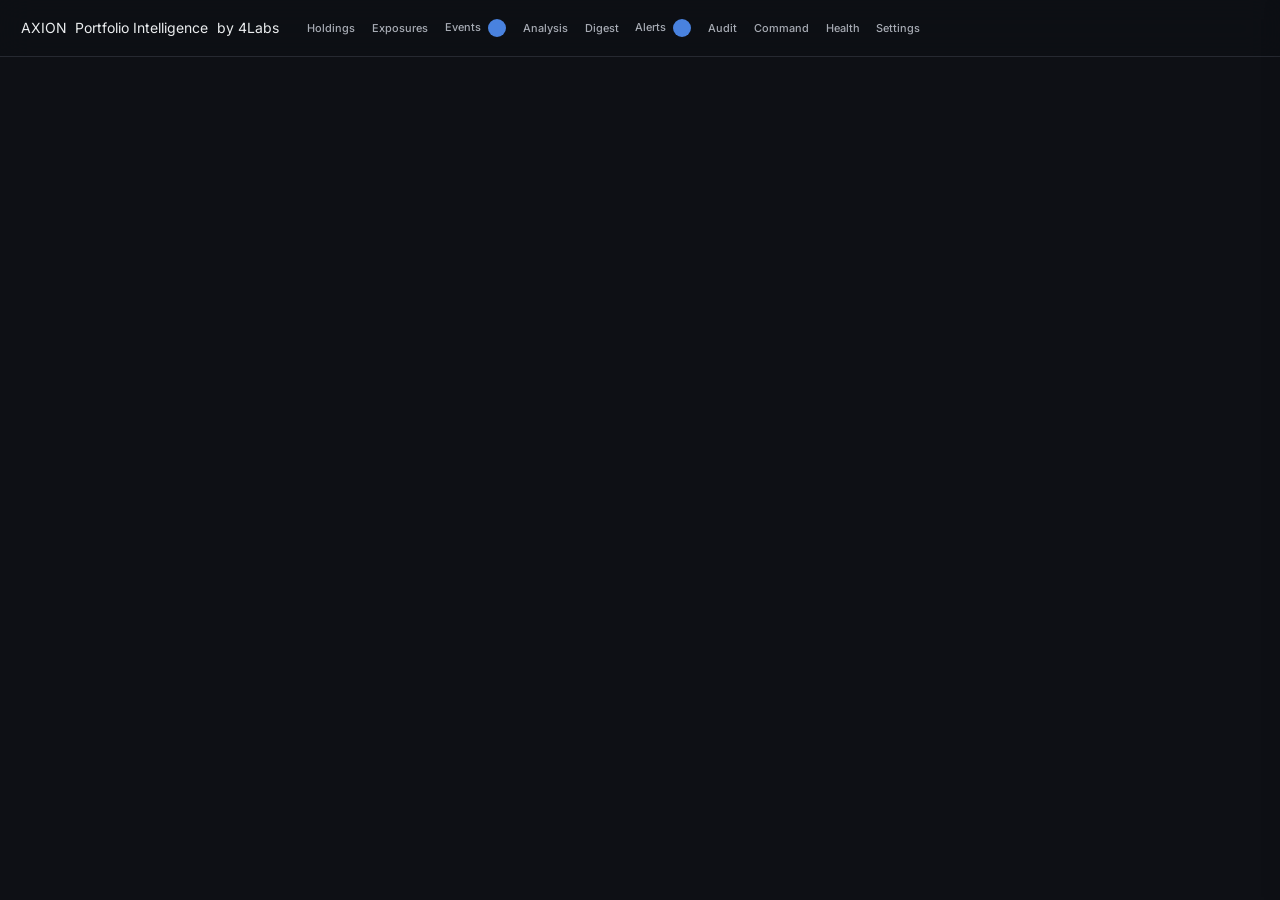
==== Axion/dashboard/index.html @ fbaf028b "Initial commit — Axion v1 with visual overhaul (v=28) Full-stack portfolio intelligence platform: - " ====
<!DOCTYPE html>
<html lang="en">
<head>
    <meta charset="UTF-8">
    <meta name="viewport" content="width=device-width, initial-scale=1.0">
    <title>Axion — Portfolio Intelligence</title>
    <link rel="icon" href="/dashboard/favicon.svg" type="image/svg+xml">
    <link rel="preconnect" href="https://fonts.googleapis.com">
    <link rel="preconnect" href="https://fonts.gstatic.com" crossorigin>
    <link href="https://fonts.googleapis.com/css2?family=Inter:wght@400;500;600;700&display=swap" rel="stylesheet">
    <link rel="stylesheet" href="/dashboard/css/styles.css?v=20">
</head>
<body>
    <!-- Navigation -->
    <nav class="nav">
        <div class="nav-container">
            <div class="nav-brand">AXION <span>Portfolio Intelligence</span> <span class="brand-maker">by 4Labs</span></div>
            <div class="nav-tabs" role="tablist" aria-label="Dashboard navigation">
                <button class="tab-link active" data-tab="holdings" role="tab" aria-selected="true">Holdings</button>
                <button class="tab-link" data-tab="exposures" role="tab" aria-selected="false">Exposures</button>
                <button class="tab-link" data-tab="events" role="tab" aria-selected="false">Events <span id="badge-events" class="tab-badge" hidden></span></button>
                <button class="tab-link" data-tab="analysis" role="tab" aria-selected="false">Analysis</button>
                <button class="tab-link" data-tab="digest" role="tab" aria-selected="false">Digest</button>
                <button class="tab-link" data-tab="alerts" role="tab" aria-selected="false">Alerts <span id="badge-alerts" class="tab-badge" hidden></span></button>
                <button class="tab-link" data-tab="audit" role="tab" aria-selected="false">Audit</button>
                <button class="tab-link" data-tab="command" role="tab" aria-selected="false">Command</button>
                <button class="tab-link" data-tab="health" role="tab" aria-selected="false">Health</button>
                <button class="tab-link" data-tab="settings" role="tab" aria-selected="false">Settings</button>
            </div>
        </div>
    </nav>

    <!-- Main Layout -->
    <div class="container">
        <div class="main-grid">
            <!-- Content Area -->
            <div id="main-content">

                <!-- Holdings Tab -->
                <div id="tab-holdings" class="tab-panel active" role="tabpanel">
                    <div id="holdings-summary"></div>
                    <div class="tab-header">
                        <div class="tab-actions">
                            <input type="search" id="holdings-search" class="input search-input" placeholder="Search...">
                            <button class="btn btn-primary" onclick="openAddHolding()">+ Add</button>
                            <button class="btn btn-outline" onclick="uploadPortfolio()">Upload CSV</button>
                            <button class="btn btn-outline" onclick="openRecordTrade()">Trade</button>
                            <button class="btn btn-ghost" onclick="exportCSV('portfolio','csv')" title="Export CSV">CSV</button>
                            <button class="btn btn-ghost" onclick="exportCSV('portfolio','xlsx')" title="Export Excel">XLSX</button>
                        </div>
                    </div>
                    <div class="card">
                        <div id="holdings-table"><div class="spinner">Loading holdings...</div></div>
                    </div>
                </div>

                <!-- Exposures Tab -->
                <div id="tab-exposures" class="tab-panel" role="tabpanel">
                    <div class="tab-header">
                        <h2>Portfolio Exposures</h2>
                    </div>
                    <div class="exposure-grid" id="exposure-cards">
                        <div class="card"><div class="spinner">Loading...</div></div>
                        <div class="card"><div class="spinner">Loading...</div></div>
                        <div class="card"><div class="spinner">Loading...</div></div>
                        <div class="card"><div class="spinner">Loading...</div></div>
                    </div>
                </div>

                <!-- Events Tab -->
                <div id="tab-events" class="tab-panel" role="tabpanel">
                    <div class="tab-header">
                        <h2>Events</h2>
                        <div class="tab-actions">
                            <input type="search" id="events-search" class="input search-input" placeholder="Search events...">
                        </div>
                    </div>
                    <div class="card">
                        <div id="events-table"><div class="spinner">Loading events...</div></div>
                    </div>
                </div>

                <!-- Analysis Notes Tab -->
                <div id="tab-analysis" class="tab-panel" role="tabpanel">
                    <div class="tab-header">
                        <h2>Analysis Notes</h2>
                        <div class="tab-actions">
                            <select id="analysis-filter" class="select-input" style="width:180px;">
                                <option value="">All tickers</option>
                            </select>
                        </div>
                    </div>
                    <div class="card">
                        <div id="analysis-table"><div class="spinner">Loading analysis notes...</div></div>
                    </div>
                </div>

                <!-- Digest Tab -->
                <div id="tab-digest" class="tab-panel" role="tabpanel">
                    <div class="tab-header">
                        <h2>Intelligence Digest</h2>
                        <button class="btn btn-outline" onclick="generateDigest()">Generate Fresh Digest</button>
                    </div>
                    <div id="digest-content"><div class="spinner">Loading latest digest...</div></div>
                </div>

                <!-- Alerts Tab -->
                <div id="tab-alerts" class="tab-panel" role="tabpanel">
                    <div class="tab-header">
                        <h2>Alerts</h2>
                    </div>
                    <div id="alerts-content"><div class="spinner">Loading alerts...</div></div>
                </div>

                <!-- Audit Tab -->
                <div id="tab-audit" class="tab-panel" role="tabpanel">
                    <div class="tab-header">
                        <h2>Audit Trail</h2>
                        <div class="tab-actions">
                            <select id="audit-filter" class="select-input" style="width:200px;">
                                <option value="">All entities</option>
                                <option value="holding">Holdings</option>
                                <option value="trade">Trades</option>
                                <option value="event">Events</option>
                                <option value="classification">Classifications</option>
                                <option value="alert">Alerts</option>
                            </select>
                        </div>
                    </div>
                    <div class="card">
                        <div id="audit-content"><div class="spinner">Loading audit trail...</div></div>
                    </div>
                </div>

                <!-- Command Center Tab -->
                <div id="tab-command" class="tab-panel" role="tabpanel">
                    <div class="cmd-container">
                        <div class="cmd-transcript" id="cmd-transcript">
                            <div class="cmd-welcome" id="cmd-welcome">
                                <div class="cmd-welcome-mark">A</div>
                                <h3>Command Center</h3>
                                <p class="text-sm text-muted" style="max-width:400px;line-height:1.5;">Query your portfolio, review events and risks, or trigger intelligence workflows.</p>
                                <div class="cmd-prompts" id="cmd-prompts">
                                    <button class="cmd-prompt-chip" data-prompt="What matters most in my portfolio today?">What matters most today?</button>
                                    <button class="cmd-prompt-chip" data-prompt="Summarize my top risks">Top risks</button>
                                    <button class="cmd-prompt-chip" data-prompt="Show recent events affecting my holdings">Recent events</button>
                                    <button class="cmd-prompt-chip" data-prompt="What is my portfolio exposure breakdown?">Exposure breakdown</button>
                                    <span class="cmd-prompt-divider"></span>
                                    <button class="cmd-prompt-chip cmd-prompt-action" data-prompt="Run collection now">&#8635; Run collection</button>
                                    <button class="cmd-prompt-chip cmd-prompt-action" data-prompt="Generate a digest now">&#9654; Generate digest</button>
                                </div>
                            </div>
                        </div>
                        <div class="cmd-composer">
                            <div class="cmd-input-row">
                                <input type="text" id="cmd-input" class="cmd-input" placeholder="Ask Axion about your portfolio..." autocomplete="off" spellcheck="false">
                                <button class="btn btn-primary cmd-send" id="cmd-send" onclick="sendCommand()">
                                    <span id="cmd-send-label">Send</span>
                                </button>
                            </div>
                            <div class="cmd-footer">
                                <button class="btn btn-ghost text-xs" id="cmd-clear" onclick="clearCommand()" style="display:none;">Clear</button>
                                <span class="cmd-mode" id="cmd-mode"></span>
                            </div>
                        </div>
                    </div>
                </div>

                <!-- Health Tab -->
                <div id="tab-health" class="tab-panel" role="tabpanel">
                    <div class="tab-header">
                        <h2>System Health</h2>
                    </div>
                    <div id="health-content"><div class="spinner">Checking system health...</div></div>
                    <h3 class="mt-4 mb-2">Agent Activity</h3>
                    <div class="card">
                        <div id="agent-status"><div class="spinner">Loading agents...</div></div>
                    </div>
                    <h3 class="mt-4 mb-2">Source Health</h3>
                    <div class="card">
                        <div id="source-health"><div class="spinner">Loading sources...</div></div>
                    </div>
                </div>

                <!-- Settings Tab -->
                <div id="tab-settings" class="tab-panel" role="tabpanel">
                    <div class="tab-header">
                        <h2>Settings</h2>
                    </div>
                    <div class="settings-grid">
                        <div class="card" id="api-key-card" style="grid-column:1/-1;">
                            <div class="card-header">Analysis Mode</div>
                            <div id="api-key-status" class="settings-group">
                                <div style="display:flex;align-items:center;gap:0.5rem;margin-bottom:0.5rem;">
                                    <span id="api-key-dot" class="status-dot"></span>
                                    <span id="api-key-mode" class="text-sm"></span>
                                </div>
                                <p id="api-key-hint" class="text-xs text-muted" style="margin-bottom:0.75rem;line-height:1.5;max-width:600px;"></p>
                            </div>
                            <div class="settings-group">
                                <label for="setting-api-key" class="text-sm" style="display:block;margin-bottom:0.35rem;">Anthropic API Key</label>
                                <div style="display:flex;gap:0.5rem;align-items:center;max-width:520px;">
                                    <input type="password" id="setting-api-key" class="select-input" style="flex:1;font-family:monospace;font-size:0.82rem;min-width:0;" placeholder="sk-ant-..." autocomplete="off" spellcheck="false">
                                    <button class="btn btn-primary" onclick="saveApiKey()" id="save-api-key-btn" style="white-space:nowrap;">Save Key</button>
                                </div>
                                <p class="text-xs text-muted" style="margin-top:0.4rem;">Stored securely in your user config. Close and relaunch Axion to activate.</p>
                            </div>
                            <div id="api-key-actions" class="settings-group" style="display:none;margin-top:0.5rem;">
                                <button class="btn btn-ghost text-xs" onclick="removeApiKey()">Remove key and switch to rule-based mode</button>
                            </div>
                        </div>
                        <div class="card">
                            <div class="card-header">Display</div>
                            <div class="settings-group">
                                <label for="setting-refresh">Auto-refresh interval</label>
                                <select id="setting-refresh" class="select-input" style="width:200px;">
                                    <option value="0">Off</option>
                                    <option value="30000">30 seconds</option>
                                    <option value="60000" selected>1 minute</option>
                                    <option value="120000">2 minutes</option>
                                    <option value="300000">5 minutes</option>
                                </select>
                            </div>
                            <div class="settings-group">
                                <label for="setting-page-size">Default page size</label>
                                <select id="setting-page-size" class="select-input" style="width:200px;">
                                    <option value="25">25 rows</option>
                                    <option value="50" selected>50 rows</option>
                                    <option value="100">100 rows</option>
                                    <option value="200">200 rows</option>
                                </select>
                            </div>
                            <div class="settings-group">
                                <label for="setting-currency">Display currency</label>
                                <select id="setting-currency" class="select-input" style="width:200px;">
                                    <option value="USD" selected>USD ($)</option>
                                    <option value="EUR">EUR (&euro;)</option>
                                    <option value="GBP">GBP (&pound;)</option>
                                    <option value="CHF">CHF</option>
                                    <option value="JPY">JPY (&yen;)</option>
                                </select>
                            </div>
                        </div>
                        <div class="card">
                            <div class="card-header">Notifications</div>
                            <div class="settings-group">
                                <label class="toggle-label">
                                    <input type="checkbox" id="setting-sound" class="toggle-input">
                                    <span>Play sound on new alerts</span>
                                </label>
                            </div>
                            <div class="settings-group">
                                <label class="toggle-label">
                                    <input type="checkbox" id="setting-desktop-notif" class="toggle-input">
                                    <span>Desktop notifications for critical alerts</span>
                                </label>
                            </div>
                        </div>
                        <div class="card">
                            <div class="card-header">Data</div>
                            <div class="settings-group">
                                <label for="setting-default-tab">Default tab on load</label>
                                <select id="setting-default-tab" class="select-input" style="width:200px;">
                                    <option value="holdings" selected>Holdings</option>
                                    <option value="exposures">Exposures</option>
                                    <option value="events">Events</option>
                                    <option value="alerts">Alerts</option>
                                    <option value="health">Health</option>
                                </select>
                            </div>
                        </div>
                    </div>
                    <div class="card" style="margin-top:1rem;">
                        <div class="card-header">System</div>
                        <div class="settings-group">
                            <p class="text-xs text-muted" style="margin-bottom:0.75rem; line-height:1.6;">
                                Closing the window keeps Axion running in the background so your portfolio continues to be monitored.
                                To reopen, launch Axion again. To fully stop the application, use the button below.
                            </p>
                            <button class="btn btn-ghost text-danger" onclick="quitAxion()" style="border-color: var(--danger);">
                                Quit Axion
                            </button>
                        </div>
                    </div>
                    <div class="mt-3">
                        <button class="btn btn-primary" onclick="saveSettings()">Save Settings</button>
                        <button class="btn btn-ghost" onclick="resetSettings()">Reset to Defaults</button>
                    </div>
                </div>

            </div>

            <!-- Holding Detail Slide-out -->
            <div id="holding-detail" class="detail-panel" aria-label="Holding Detail">
                <div class="detail-header">
                    <h3 id="detail-title">Holding Detail</h3>
                    <button class="btn btn-ghost" onclick="closeHoldingDetail()">&times;</button>
                </div>
                <div id="detail-body"><div class="spinner">Loading...</div></div>
            </div>

            <!-- Action result toast target (used by runAction) -->
            <div id="action-result" style="display:none;"></div>
        </div>
    </div>

    <!-- Overlay for detail panel -->
    <div id="detail-overlay" class="detail-overlay" onclick="closeHoldingDetail()"></div>

    <!-- ==================== MODALS ==================== -->

    <!-- Reset Portfolio Modal -->
    <dialog id="reset-modal" aria-label="Reset Portfolio">
        <div class="modal-header">
            <h3 style="color:var(--danger);">Reset All Data</h3>
            <button class="btn btn-ghost" data-close-modal>&times;</button>
        </div>
        <div class="modal-body">
            <p>This will permanently delete <strong>all</strong> portfolio data:</p>
            <ul style="margin:0.75rem 0;padding-left:1.25rem;font-size:0.9rem;color:var(--text-muted);">
                <li>All holdings and trades</li>
                <li>All events and analysis notes</li>
                <li>All alerts and digests</li>
                <li>All agent runs and audit logs</li>
            </ul>
            <p class="text-sm" style="margin-top:0.75rem;">Type <strong>RESET</strong> to confirm:</p>
            <input type="text" id="reset-confirm-input" class="input" placeholder="Type RESET" style="margin-top:0.5rem;">
        </div>
        <div class="modal-footer">
            <button class="btn btn-ghost" data-close-modal>Cancel</button>
            <button class="btn btn-danger" id="reset-btn" onclick="confirmResetPortfolio()">Reset Everything</button>
        </div>
    </dialog>

    <!-- Upload CSV Modal -->
    <dialog id="upload-modal" aria-label="Upload Portfolio">
        <div class="modal-header">
            <h3>Upload Portfolio CSV</h3>
            <button class="btn btn-ghost" data-close-modal>&times;</button>
        </div>
        <form id="upload-form" enctype="multipart/form-data">
            <div class="drop-zone" id="drop-zone" onclick="document.getElementById('portfolio-file').click()">
                <div style="font-size:1.5rem;margin-bottom:0.5rem;">&#128196;</div>
                <p>Click to select or drag & drop</p>
                <p class="text-xs text-muted mt-2">CSV file with columns: ticker, quantity, price, cost, currency</p>
            </div>
            <input type="file" id="portfolio-file" name="file" accept=".csv" style="display:none;" onchange="onFileSelected(this)">
            <div id="file-info" class="mt-2 text-sm text-muted"></div>
        </form>
        <div class="modal-footer">
            <button class="btn btn-ghost" data-close-modal>Cancel</button>
            <button class="btn btn-primary" id="upload-btn" onclick="submitUpload()" disabled>Upload</button>
        </div>
    </dialog>

    <!-- Add Holding Modal -->
    <dialog id="add-holding-modal" aria-label="Add Holding">
        <div class="modal-header">
            <h3 id="add-holding-title">Add Holding</h3>
            <button class="btn btn-ghost" data-close-modal>&times;</button>
        </div>
        <form id="add-holding-form" class="modal-form" onsubmit="return false;">
            <div class="form-row">
                <div class="form-group">
                    <label for="ah-ticker">Ticker *</label>
                    <input type="text" id="ah-ticker" class="input" placeholder="e.g. AAPL" required>
                </div>
                <div class="form-group">
                    <label for="ah-quantity">Shares *</label>
                    <input type="number" id="ah-quantity" class="input" placeholder="100" step="any" min="0.001" required>
                </div>
            </div>
            <div class="form-row">
                <div class="form-group">
                    <label for="ah-cost">Avg Cost Basis</label>
                    <input type="number" id="ah-cost" class="input" placeholder="175.00" step="any" min="0">
                </div>
                <div class="form-group">
                    <label for="ah-price">Current Price</label>
                    <input type="number" id="ah-price" class="input" placeholder="180.50" step="any" min="0">
                </div>
            </div>
            <div class="form-row">
                <div class="form-group">
                    <label for="ah-currency">Currency</label>
                    <select id="ah-currency" class="select-input currency-select"></select>
                </div>
                <div class="form-group">
                    <label for="ah-isin">ISIN <span class="text-muted">(optional)</span></label>
                    <input type="text" id="ah-isin" class="input" placeholder="US0378331005">
                </div>
            </div>
            <div class="form-preview" id="ah-preview"></div>
        </form>
        <div class="modal-footer">
            <button class="btn btn-ghost" data-close-modal>Cancel</button>
            <button class="btn btn-primary" id="add-holding-btn" onclick="submitAddHolding()">Add to Portfolio</button>
        </div>
    </dialog>

    <!-- Edit Holding Modal -->
    <dialog id="edit-holding-modal" aria-label="Edit Holding">
        <div class="modal-header">
            <h3 id="edit-holding-title">Edit Holding</h3>
            <button class="btn btn-ghost" data-close-modal>&times;</button>
        </div>
        <form id="edit-holding-form" class="modal-form" onsubmit="return false;">
            <input type="hidden" id="eh-id">
            <div class="form-row">
                <div class="form-group">
                    <label>Ticker</label>
                    <div class="input-display" id="eh-ticker-display"></div>
                </div>
                <div class="form-group">
                    <label for="eh-quantity">Shares</label>
                    <input type="number" id="eh-quantity" class="input" step="any" min="0.001">
                </div>
            </div>
            <div class="form-row">
                <div class="form-group">
                    <label for="eh-cost">Avg Cost Basis</label>
                    <input type="number" id="eh-cost" class="input" step="any" min="0">
                </div>
                <div class="form-group">
                    <label for="eh-price">Current Price</label>
                    <input type="number" id="eh-price" class="input" step="any" min="0">
                </div>
            </div>
            <div class="form-row">
                <div class="form-group">
                    <label for="eh-currency">Currency</label>
                    <select id="eh-currency" class="select-input currency-select"></select>
                </div>
                <div class="form-group"></div>
            </div>
        </form>
        <div class="modal-footer">
            <button class="btn btn-ghost" data-close-modal>Cancel</button>
            <button class="btn btn-primary" id="edit-holding-btn" onclick="submitEditHolding()">Save Changes</button>
        </div>
    </dialog>

    <!-- Record Trade Modal -->
    <dialog id="trade-modal" aria-label="Record Trade">
        <div class="modal-header">
            <h3>Record Trade</h3>
            <button class="btn btn-ghost" data-close-modal>&times;</button>
        </div>
        <form id="trade-form" class="modal-form" onsubmit="return false;">
            <div class="form-row">
                <div class="form-group">
                    <label for="tr-ticker">Ticker *</label>
                    <input type="text" id="tr-ticker" class="input" placeholder="e.g. AAPL" required>
                </div>
                <div class="form-group">
                    <label for="tr-type">Trade Type *</label>
                    <select id="tr-type" class="select-input">
                        <option value="buy">Buy</option>
                        <option value="sell">Sell</option>
                        <option value="dividend">Dividend</option>
                    </select>
                </div>
            </div>
            <div class="form-row">
                <div class="form-group">
                    <label for="tr-quantity">Quantity *</label>
                    <input type="number" id="tr-quantity" class="input" placeholder="100" step="any" min="0.001" required>
                </div>
                <div class="form-group">
                    <label for="tr-price">Price *</label>
                    <input type="number" id="tr-price" class="input" placeholder="180.50" step="any" min="0" required>
                </div>
            </div>
            <div class="form-row">
                <div class="form-group">
                    <label for="tr-date">Trade Date *</label>
                    <input type="date" id="tr-date" class="input" required>
                </div>
                <div class="form-group">
                    <label for="tr-currency">Currency</label>
                    <select id="tr-currency" class="select-input currency-select"></select>
                </div>
            </div>
            <div class="form-group" style="width:100%">
                <label for="tr-notes">Notes <span class="text-muted">(optional)</span></label>
                <input type="text" id="tr-notes" class="input" placeholder="e.g. Earnings play, rebalance...">
            </div>
            <div class="form-preview" id="tr-preview"></div>
        </form>
        <div class="modal-footer">
            <button class="btn btn-ghost" data-close-modal>Cancel</button>
            <button class="btn btn-primary" id="trade-btn" onclick="submitTrade()">Submit Trade</button>
        </div>
    </dialog>

    <!-- Delete Confirm Modal -->
    <dialog id="delete-modal" aria-label="Confirm Delete">
        <div class="modal-header">
            <h3>Remove Holding</h3>
            <button class="btn btn-ghost" data-close-modal>&times;</button>
        </div>
        <div class="modal-body">
            <p>Are you sure you want to remove <strong id="delete-ticker"></strong> from the portfolio?</p>
            <p class="text-sm text-muted mt-2">This will close the position. The holding and its history will remain in audit logs.</p>
        </div>
        <input type="hidden" id="delete-id">
        <div class="modal-footer">
            <button class="btn btn-ghost" data-close-modal>Cancel</button>
            <button class="btn btn-danger" id="delete-btn" onclick="confirmDeleteHolding()">Remove</button>
        </div>
    </dialog>

    <script src="/dashboard/js/app.js?v=20"></script>
</body>
</html>
---- dashboard/css/styles.css ----
/* Axion Dashboard — Premium Dark Theme v11 */

/* ========== Reset ========== */
*, *::before, *::after { box-sizing: border-box; margin: 0; padding: 0; }

/* ========== Color System ========== */
:root {
    --background:    hsl(225, 20%, 7%);
    --surface:       hsl(225, 18%, 9%);
    --card:          hsl(225, 16%, 11%);
    --card-hover:    hsl(225, 16%, 14%);
    --border:        hsl(225, 12%, 17%);
    --border-light:  hsl(225, 12%, 22%);
    --foreground:    hsl(220, 10%, 93%);
    --muted:         hsl(220, 8%, 50%);
    --muted-fg:      hsl(220, 8%, 68%);
    --primary:       hsl(217, 70%, 58%);
    --primary-hover: hsl(217, 70%, 50%);
    --primary-bg:    hsla(217, 70%, 58%, 0.10);
    --success:       hsl(152, 55%, 48%);
    --success-bg:    hsla(152, 55%, 48%, 0.10);
    --warning:       hsl(38, 85%, 55%);
    --warning-bg:    hsla(38, 85%, 55%, 0.10);
    --danger:        hsl(0, 65%, 55%);
    --danger-bg:     hsla(0, 65%, 55%, 0.10);
    --info:          hsl(200, 65%, 55%);
    --info-bg:       hsla(200, 65%, 55%, 0.10);
    --radius:        6px;
    --radius-lg:     10px;
    --shadow-sm:     0 1px 2px rgba(0,0,0,0.3);
    --shadow-md:     0 4px 16px rgba(0,0,0,0.4);
    --font-sans:     'Inter', system-ui, -apple-system, sans-serif;
    --font-mono:     'JetBrains Mono', 'Fira Code', ui-monospace, monospace;
    --text:          hsl(220, 10%, 93%);
    --nav-height:    56px;
    --card-gap:      0.875rem;
    --shadow-lg:     0 8px 32px rgba(0,0,0,0.45);
}

/* ========== Base ========== */
html { font-size: 14px; }
body {
    font-family: var(--font-sans);
    background: var(--background);
    color: var(--foreground);
    line-height: 1.55;
    min-height: 100vh;
    -webkit-font-smoothing: antialiased;
}
a { color: var(--primary); text-decoration: none; }
a:hover { text-decoration: underline; }

/* ========== Typography ========== */
h2 { font-size: 1.2rem; font-weight: 600; letter-spacing: -0.01em; }
h3 { font-size: 1rem;   font-weight: 600; }
h4 { font-size: 0.9rem; font-weight: 600; }
.text-success { color: var(--success); }
.text-danger  { color: var(--danger); }
.text-warning { color: var(--warning); }
.text-muted   { color: var(--muted); }
.text-primary { color: var(--primary); }
.text-mono    { font-family: var(--font-mono); }
.text-sm      { font-size: 0.8rem; }
.text-xs      { font-size: 0.72rem; }
.text-right   { text-align: right; }
.text-center  { text-align: center; }
.font-medium  { font-weight: 500; }
.font-semibold{ font-weight: 600; }
.font-bold    { font-weight: 700; }

/* ========== Layout ========== */
.container {
    max-width: 1320px;
    margin: 0 auto;
    padding: 0 1.5rem;
}
.main-grid {
    display: block;
    padding: 1.25rem 0 2rem;
}
.flex { display: flex; }
.flex-col { flex-direction: column; }
.items-center { align-items: center; }
.justify-between { justify-content: space-between; }
.gap-1 { gap: 0.5rem; }
.gap-2 { gap: 0.75rem; }
.gap-3 { gap: 1rem; }
.gap-4 { gap: 1.25rem; }
.mt-2 { margin-top: 0.75rem; }
.mt-3 { margin-top: 1rem; }
.mt-4 { margin-top: 1.25rem; }
.mb-2 { margin-bottom: 0.75rem; }
.mb-3 { margin-bottom: 1rem; }
.mb-4 { margin-bottom: 1.25rem; }

/* ========== Navigation ========== */
.nav {
    position: sticky;
    top: 0;
    z-index: 100;
    background: hsla(225, 20%, 7%, 0.85);
    border-bottom: 1px solid var(--border);
    backdrop-filter: blur(16px);
    -webkit-backdrop-filter: blur(16px);
}
.nav-container {
    max-width: 1320px;
    margin: 0 auto;
    padding: 0 1.5rem;
    display: flex;
    align-items: center;
    height: var(--nav-height);
    gap: 1.5rem;
}
.nav-brand {
    display: flex;
    align-items: center;
    gap: 0.6rem;
    white-space: nowrap;
    text-decoration: none;
}
.brand-logo {
    width: 28px;
    height: 28px;
    flex-shrink: 0;
}
.brand-wordmark {
    font-weight: 700;
    font-size: 0.92rem;
    color: var(--foreground);
    letter-spacing: 0.04em;
}
.brand-subtitle {
    font-weight: 400;
    font-size: 0.68rem;
    color: var(--muted);
    letter-spacing: 0.02em;
    margin-left: 0.5rem;
}
.nav-tabs {
    display: flex;
    gap: 0.1rem;
    overflow-x: auto;
    scrollbar-width: none;
    -ms-overflow-style: none;
    mask-image: linear-gradient(to right, black calc(100% - 20px), transparent);
    -webkit-mask-image: linear-gradient(to right, black calc(100% - 20px), transparent);
    padding-right: 8px;
}
.nav-tabs::-webkit-scrollbar { display: none; }
/* Remove fade when all tabs fit (JS adds this class) */
.nav-tabs.no-overflow {
    mask-image: none;
    -webkit-mask-image: none;
    padding-right: 0;
}
.tab-link {
    background: none;
    border: none;
    color: var(--muted-fg);
    font-family: inherit;
    font-size: 0.78rem;
    font-weight: 500;
    padding: 0.35rem 0.55rem;
    border-radius: var(--radius);
    cursor: pointer;
    white-space: nowrap;
    transition: all 0.15s;
}
.tab-link:hover {
    color: var(--foreground);
    background: hsla(220, 70%, 55%, 0.06);
}
.tab-link.active {
    color: var(--primary);
    background: var(--primary-bg);
    font-weight: 600;
}
.tab-badge {
    display: inline-flex;
    align-items: center;
    justify-content: center;
    min-width: 18px;
    height: 18px;
    padding: 0 5px;
    border-radius: 9px;
    background: var(--primary);
    color: white;
    font-size: 0.62rem;
    font-weight: 700;
    line-height: 1;
    margin-left: 4px;
    vertical-align: middle;
}
.tab-badge.badge-warning { background: var(--warning); color: hsl(225, 20%, 7%); }

/* ========== Cards ========== */
.card {
    background: var(--card);
    border: 1px solid var(--border);
    border-radius: var(--radius-lg);
    padding: 1.25rem;
}
.card-header {
    font-weight: 600;
    font-size: 0.74rem;
    text-transform: uppercase;
    letter-spacing: 0.07em;
    color: var(--muted-fg);
    margin-bottom: 0.75rem;
    padding-bottom: 0.5rem;
    border-bottom: 1px solid var(--border);
}

/* ========== Overview Band ========== */
.overview-band {
    display: flex;
    align-items: center;
    gap: 1.25rem;
    padding: 0.75rem 1.25rem;
    background: var(--card);
    border: 1px solid var(--border);
    border-radius: var(--radius-lg);
    margin-bottom: 1rem;
    flex-wrap: wrap;
}
.overview-stat {
    display: flex;
    flex-direction: column;
    gap: 0.1rem;
    min-width: 0;
}
.overview-stat .label {
    font-size: 0.65rem;
    text-transform: uppercase;
    letter-spacing: 0.06em;
    color: var(--muted);
    white-space: nowrap;
}
.overview-stat .value {
    font-size: 1.05rem;
    font-weight: 700;
    font-family: var(--font-mono);
    white-space: nowrap;
}
.overview-stat .value.value-sm {
    font-size: 0.85rem;
    font-weight: 600;
}
.overview-stat .sub {
    font-size: 0.7rem;
}
.overview-divider {
    width: 1px;
    height: 32px;
    background: var(--border);
    flex-shrink: 0;
}
.overview-status {
    display: flex;
    align-items: center;
    gap: 0.75rem;
    margin-left: auto;
    flex-wrap: wrap;
}
.overview-chip {
    display: inline-flex;
    align-items: center;
    gap: 0.35rem;
    font-size: 0.72rem;
    font-weight: 500;
    color: var(--muted-fg);
    white-space: nowrap;
}
.overview-chip .dot {
    width: 6px; height: 6px;
    border-radius: 50%;
    flex-shrink: 0;
}
.overview-chip .dot.green  { background: var(--success); box-shadow: 0 0 4px var(--success); }
.overview-chip .dot.yellow { background: var(--warning); }
.overview-chip .dot.red    { background: var(--danger); box-shadow: 0 0 4px var(--danger); }
.overview-chip-btn {
    cursor: pointer;
    background: none;
    border: 1px solid var(--border);
    border-radius: var(--radius);
    padding: 0.15rem 0.5rem;
    transition: all 0.15s;
}
.overview-chip-btn:hover {
    border-color: var(--primary);
    color: var(--primary);
    background: var(--primary-bg);
}

/* ========== Tables ========== */
.table-wrap { overflow-x: auto; }
table {
    width: 100%;
    border-collapse: collapse;
    font-size: 0.82rem;
}
th {
    text-align: left;
    font-weight: 600;
    text-transform: uppercase;
    font-size: 0.68rem;
    letter-spacing: 0.05em;
    color: var(--muted);
    padding: 0.55rem 0.65rem;
    border-bottom: 1px solid var(--border);
    white-space: nowrap;
}
td {
    padding: 0.5rem 0.65rem;
    border-bottom: 1px solid hsla(225, 12%, 17%, 0.5);
    vertical-align: middle;
}
tr:hover td { background: var(--card-hover); }
th.num, td.num {
    text-align: right;
    font-family: var(--font-mono);
    font-size: 0.78rem;
}

/* ========== Badges ========== */
.badge {
    display: inline-flex;
    align-items: center;
    padding: 0.15rem 0.5rem;
    border-radius: 4px;
    font-size: 0.68rem;
    font-weight: 600;
    white-space: nowrap;
}
.badge-critical { background: var(--danger-bg);  color: var(--danger); }
.badge-high     { background: var(--danger-bg);  color: var(--danger); }
.badge-warning  { background: var(--warning-bg); color: var(--warning); }
.badge-medium   { background: var(--warning-bg); color: var(--warning); }
.badge-info     { background: var(--info-bg);    color: var(--info); }
.badge-success  { background: var(--success-bg); color: var(--success); }
.badge-primary  { background: var(--primary-bg); color: var(--primary); }
.badge-muted    { background: hsla(220,8%,50%,0.10); color: var(--muted-fg); font-weight: 500; }

/* ========== Status Dots ========== */
.status-dot {
    display: inline-block;
    width: 7px; height: 7px;
    border-radius: 50%;
    margin-right: 0.3rem;
    flex-shrink: 0;
}
.status-ok, .status-running, .status-connected, .status-active {
    background: var(--success); box-shadow: 0 0 5px var(--success);
}
.status-degraded, .status-idle, .status-stopped { background: var(--warning); }
.status-down, .status-error, .status-failed { background: var(--danger); box-shadow: 0 0 5px var(--danger); }

/* ========== Buttons ========== */
.btn {
    display: inline-flex;
    align-items: center;
    gap: 0.35rem;
    padding: 0.4rem 0.8rem;
    border-radius: var(--radius);
    font-family: inherit;
    font-size: 0.78rem;
    font-weight: 500;
    border: 1px solid transparent;
    cursor: pointer;
    transition: all 0.15s;
    white-space: nowrap;
}
.btn:disabled { opacity: 0.45; cursor: not-allowed; }
.btn-primary {
    background: var(--primary);
    color: white;
    border-color: var(--primary);
}
.btn-primary:hover:not(:disabled) { background: var(--primary-hover); }
.btn-outline {
    background: transparent;
    color: var(--muted-fg);
    border-color: var(--border-light);
}
.btn-outline:hover:not(:disabled) { color: var(--primary); background: var(--primary-bg); border-color: var(--primary); }
.btn-ghost {
    background: transparent;
    color: var(--muted-fg);
    border: none;
    padding: 0.35rem 0.55rem;
}
.btn-ghost:hover:not(:disabled) { color: var(--foreground); background: hsla(220,10%,50%,0.08); }
.btn-danger {
    background: var(--danger-bg);
    color: var(--danger);
    border-color: hsla(0, 65%, 55%, 0.3);
}
.btn-danger:hover:not(:disabled) { background: var(--danger); color: white; }
.btn-sm { padding: 0.25rem 0.5rem; font-size: 0.72rem; }
.btn-block { width: 100%; justify-content: center; }

/* ========== Form Inputs ========== */
.input, .select-input {
    background: var(--surface);
    border: 1px solid var(--border);
    border-radius: var(--radius);
    color: var(--foreground);
    font-family: inherit;
    font-size: 0.82rem;
    padding: 0.4rem 0.7rem;
    transition: border-color 0.15s;
    width: 100%;
}
.input:focus, .select-input:focus {
    outline: none;
    border-color: var(--primary);
    box-shadow: 0 0 0 2px var(--primary-bg);
}
.input::placeholder { color: var(--muted); }
.search-input { max-width: 220px; }

/* ========== Exposure Bars ========== */
.exposure-grid {
    display: grid;
    grid-template-columns: repeat(2, 1fr);
    gap: 0.75rem;
}
.exposure-item {
    display: flex;
    align-items: center;
    padding: 0.35rem 0;
    gap: 0.6rem;
}
.exposure-label {
    width: 120px;
    font-size: 0.78rem;
    font-weight: 500;
    color: var(--muted-fg);
    white-space: nowrap;
    overflow: hidden;
    text-overflow: ellipsis;
}
.exposure-track {
    flex: 1;
    background: hsla(225, 12%, 17%, 0.6);
    height: 8px;
    border-radius: 4px;
    overflow: hidden;
}
.exposure-fill {
    height: 100%;
    background: linear-gradient(90deg, var(--primary), hsl(217, 70%, 65%));
    border-radius: 4px;
    transition: width 0.4s ease;
}
.exposure-value {
    width: 48px;
    text-align: right;
    font-size: 0.78rem;
    font-weight: 600;
    font-family: var(--font-mono);
    color: var(--muted-fg);
}

/* ========== Tab Content ========== */
.tab-panel { display: none; animation: fadeIn 0.2s ease-in; }
.tab-panel.active { display: block; }
.tab-header {
    display: flex;
    justify-content: space-between;
    align-items: center;
    margin-bottom: 0.85rem;
    gap: 0.75rem;
    flex-wrap: wrap;
}
.tab-actions {
    display: flex;
    gap: 0.4rem;
    align-items: center;
}

/* ========== Alerts ========== */
.alert-card {
    background: var(--card);
    border: 1px solid var(--border);
    border-radius: var(--radius-lg);
    padding: 0.85rem 1rem 0.85rem 1.1rem;
    margin-bottom: 0.5rem;
    border-left: 4px solid var(--border);
    transition: background 0.15s;
}
.alert-card.severity-critical { border-left-color: var(--danger); background: var(--danger-bg); }
.alert-card.severity-high     { border-left-color: var(--danger); background: hsla(0, 65%, 55%, 0.05); }
.alert-card.severity-medium   { border-left-color: var(--warning); }
.alert-card.severity-warning  { border-left-color: var(--warning); }
.alert-card.severity-info     { border-left-color: var(--info); }
.alert-card.severity-low      { border-left-color: var(--muted); }
.alert-title {
    font-weight: 600;
    font-size: 0.85rem;
    margin-bottom: 0.2rem;
}
.alert-meta {
    display: flex;
    gap: 0.6rem;
    align-items: center;
    flex-wrap: wrap;
    margin-top: 0.35rem;
}
.alert-tickers {
    display: flex;
    gap: 0.25rem;
    flex-wrap: wrap;
}
.ticker-badge {
    background: var(--primary-bg);
    color: var(--primary);
    font-size: 0.68rem;
    font-weight: 600;
    font-family: var(--font-mono);
    padding: 0.1rem 0.4rem;
    border-radius: 3px;
}

/* ========== Digest ========== */
.digest-meta {
    display: flex;
    gap: 0.5rem;
    flex-wrap: wrap;
    margin-bottom: 1rem;
}
.digest-section { margin-bottom: 1rem; }
.digest-section h3 {
    margin-bottom: 0.4rem;
    padding-bottom: 0.25rem;
    border-bottom: 1px solid var(--border);
}
.digest-content {
    color: var(--muted-fg);
    line-height: 1.7;
    white-space: pre-wrap;
    font-size: 0.85rem;
}

/* ========== Health Status ========== */
.health-grid {
    display: grid;
    grid-template-columns: repeat(auto-fit, minmax(160px, 1fr));
    gap: 0.75rem;
    margin-bottom: 1rem;
}
.health-item {
    display: flex;
    flex-direction: column;
    gap: 0.2rem;
}
.health-item .label {
    font-size: 0.68rem;
    text-transform: uppercase;
    letter-spacing: 0.05em;
    color: var(--muted);
}
.health-item .value {
    font-size: 0.95rem;
    font-weight: 600;
}

/* ========== Modal ========== */
dialog {
    background: var(--card);
    color: var(--foreground);
    border: 1px solid var(--border);
    border-radius: var(--radius-lg);
    padding: 1.5rem;
    max-width: 480px;
    width: 90%;
    box-shadow: var(--shadow-md);
}
dialog::backdrop {
    background: rgba(0, 0, 0, 0.6);
    backdrop-filter: blur(4px);
}
.modal-header {
    display: flex;
    justify-content: space-between;
    align-items: center;
    margin-bottom: 1rem;
}
.modal-footer {
    display: flex;
    justify-content: flex-end;
    gap: 0.5rem;
    margin-top: 1.25rem;
}
.drop-zone {
    border: 2px dashed var(--border-light);
    border-radius: var(--radius-lg);
    padding: 2rem;
    text-align: center;
    color: var(--muted);
    transition: all 0.15s;
    cursor: pointer;
}
.drop-zone:hover, .drop-zone.drag-over {
    border-color: var(--primary);
    background: var(--primary-bg);
    color: var(--primary);
}
.modal-form { display: flex; flex-wrap: wrap; gap: 0.75rem; }
.form-row { display: grid; grid-template-columns: 1fr 1fr; gap: 0.75rem; width: 100%; }
.form-group { display: flex; flex-direction: column; gap: 0.25rem; }
.form-group label {
    font-size: 0.72rem;
    font-weight: 600;
    text-transform: uppercase;
    letter-spacing: 0.04em;
    color: var(--muted);
}
.input-display {
    padding: 0.4rem 0.7rem;
    font-size: 0.82rem;
    font-family: var(--font-mono);
    font-weight: 600;
    color: var(--primary);
    background: var(--surface);
    border: 1px solid var(--border);
    border-radius: var(--radius);
}
.form-preview {
    width: 100%;
    padding: 0.6rem 0.8rem;
    background: var(--surface);
    border-radius: var(--radius);
    font-size: 0.8rem;
    color: var(--muted-fg);
    min-height: 1.5rem;
}
.form-preview:empty { display: none; }
.modal-body { padding: 0.5rem 0; line-height: 1.7; }

/* ========== Row Actions ========== */
.row-actions { display: flex; gap: 0.2rem; opacity: 0; transition: opacity 0.15s; }
tr:hover .row-actions { opacity: 1; }
.btn-icon {
    display: inline-flex; align-items: center; justify-content: center;
    width: 26px; height: 26px; padding: 0; border-radius: var(--radius);
    border: 1px solid transparent; background: transparent;
    color: var(--muted-fg); cursor: pointer; font-size: 0.82rem; transition: all 0.15s;
}
.btn-icon:hover { background: var(--primary-bg); color: var(--primary); border-color: var(--border-light); }
.btn-icon.btn-icon-danger:hover { background: var(--danger-bg); color: var(--danger); border-color: hsla(0,65%,55%,0.3); }

/* (sidebar removed — overview band replaced it) */

/* ========== Spinner ========== */
.spinner {
    display: flex; align-items: center; justify-content: center;
    padding: 2.5rem; color: var(--muted); font-size: 0.82rem;
}
.spinner::before {
    content: ''; width: 18px; height: 18px;
    border: 2px solid var(--border); border-top-color: var(--primary);
    border-radius: 50%; animation: spin 0.6s linear infinite; margin-right: 0.6rem;
}
@keyframes spin { to { transform: rotate(360deg); } }

/* ========== Empty State ========== */
.empty-state {
    text-align: center;
    padding: 3rem 1.5rem;
    color: var(--muted);
}
.empty-state .icon {
    font-size: 2rem;
    margin-bottom: 0.6rem;
    opacity: 0.6;
}
.empty-state p {
    font-size: 0.88rem;
    max-width: 380px;
    margin: 0 auto;
    line-height: 1.6;
}

/* ========== Error State ========== */
.error-state {
    text-align: center;
    padding: 1.5rem 1rem;
    color: var(--danger);
    background: var(--danger-bg);
    border-radius: var(--radius-lg);
    font-size: 0.85rem;
}

/* ========== Toast ========== */
.toast {
    position: fixed; bottom: 1.25rem; right: 1.25rem;
    background: var(--card); border: 1px solid var(--border);
    border-radius: var(--radius-lg); padding: 0.65rem 1.1rem;
    font-size: 0.82rem; box-shadow: var(--shadow-md); z-index: 200;
    animation: slideUp 0.25s ease-out;
}
.toast.toast-success { border-left: 3px solid var(--success); }
.toast.toast-error   { border-left: 3px solid var(--danger); }

/* ========== Command Center ========== */
.cmd-container {
    display: flex;
    flex-direction: column;
    height: calc(100vh - 120px);
    min-height: 400px;
    max-height: 800px;
}
.cmd-transcript {
    flex: 1;
    overflow-y: auto;
    padding: 0.75rem 0;
    scroll-behavior: smooth;
}

/* Welcome state */
.cmd-welcome {
    display: flex;
    flex-direction: column;
    align-items: center;
    justify-content: center;
    padding: 4rem 1rem 3rem;
    text-align: center;
    gap: 0.6rem;
}
.cmd-welcome-mark {
    width: 48px;
    height: 48px;
    display: flex;
    align-items: center;
    justify-content: center;
    border-radius: 12px;
    background: linear-gradient(135deg, var(--primary), hsl(217, 70%, 45%));
    color: white;
    font-size: 1.3rem;
    font-weight: 700;
    letter-spacing: -0.02em;
    margin-bottom: 0.5rem;
    box-shadow: 0 4px 16px hsla(217, 70%, 50%, 0.25);
}
.cmd-welcome h3 {
    font-size: 1.15rem;
    font-weight: 600;
    color: var(--foreground);
    letter-spacing: -0.01em;
}
.cmd-prompts {
    display: flex;
    flex-wrap: wrap;
    gap: 0.45rem;
    justify-content: center;
    margin-top: 1rem;
    max-width: 600px;
    align-items: center;
}
.cmd-prompt-chip {
    background: var(--card);
    border: 1px solid var(--border);
    border-radius: 20px;
    padding: 0.45rem 0.85rem;
    font-size: 0.78rem;
    color: var(--muted-fg);
    cursor: pointer;
    transition: all 0.15s;
    font-family: inherit;
}
.cmd-prompt-chip:hover {
    border-color: var(--primary);
    color: var(--primary);
    background: var(--primary-bg);
}
.cmd-prompt-action {
    border-style: dashed;
    color: var(--muted);
}
.cmd-prompt-action:hover {
    border-style: solid;
}
.cmd-prompt-divider {
    display: block;
    width: 1px;
    height: 16px;
    background: var(--border);
    margin: 0 0.25rem;
}

/* Messages */
.cmd-msg {
    margin-bottom: 1rem;
    animation: fadeIn 0.2s ease-in;
}
.cmd-msg-label {
    font-size: 0.68rem;
    color: var(--muted);
    margin-bottom: 0.2rem;
    letter-spacing: 0.02em;
}
.cmd-msg-label-right { text-align: right; }
.cmd-msg-user {
    display: flex;
    justify-content: flex-end;
}
.cmd-msg-user-bubble {
    background: hsla(217, 70%, 58%, 0.08);
    border: 1px solid hsla(217, 70%, 58%, 0.25);
    border-radius: var(--radius-lg);
    padding: 0.55rem 0.9rem;
    font-size: 0.84rem;
    color: var(--foreground);
    max-width: 75%;
}
.cmd-msg-response {
    background: hsla(225, 18%, 12%, 0.8);
    border: 1px solid var(--border);
    border-radius: var(--radius-lg);
    padding: 1.1rem 1.25rem;
    font-size: 0.85rem;
    line-height: 1.7;
    color: var(--foreground);
}
.cmd-msg-response.cmd-warning {
    border-left: 4px solid var(--warning);
}
.cmd-msg-response.cmd-action {
    border-left: 4px solid var(--success);
}
.cmd-msg-answer { white-space: pre-wrap; word-wrap: break-word; }
.cmd-msg-answer strong, .cmd-msg-answer b { font-weight: 600; color: var(--foreground); }
.cmd-msg-meta {
    display: flex;
    align-items: center;
    gap: 0.5rem;
    flex-wrap: wrap;
    margin-top: 0.75rem;
    padding-top: 0.6rem;
    border-top: 1px solid hsla(225, 12%, 17%, 0.5);
}
/* (cmd-meta-chip removed — replaced by cmd-mode-inline badge) */

/* Composer */
.cmd-composer {
    background: hsla(225, 18%, 9%, 0.95);
    border-top: 1px solid var(--border);
    padding: 0.85rem 0 0.35rem;
    flex-shrink: 0;
}
.cmd-input-row {
    display: flex;
    gap: 0.5rem;
}
.cmd-input {
    flex: 1;
    background: var(--background);
    border: 1px solid var(--border-light);
    border-radius: var(--radius-lg);
    color: var(--foreground);
    font-family: inherit;
    font-size: 0.88rem;
    padding: 0.75rem 1rem;
    min-height: 46px;
    transition: all 0.15s;
}
.cmd-input:focus {
    outline: none;
    border-color: var(--primary);
    box-shadow: 0 0 0 3px var(--primary-bg), 0 0 12px hsla(217, 70%, 58%, 0.1);
}
.cmd-input::placeholder { color: var(--muted); }
.cmd-input:disabled { opacity: 0.5; }
.cmd-send {
    padding: 0.7rem 1.25rem;
    font-size: 0.84rem;
    white-space: nowrap;
}
.cmd-footer {
    display: flex;
    align-items: center;
    justify-content: space-between;
    padding: 0.4rem 0.25rem 0;
}
/* (cmd-mode removed — replaced by cmd-mode-inline badge) */

/* Loading */
.cmd-loading {
    display: flex;
    align-items: center;
    gap: 0.5rem;
    padding: 0.85rem 0;
    color: var(--muted);
    font-size: 0.84rem;
}
.cmd-loading .spinner { margin: 0; padding: 0; }

/* ========== Animations ========== */
@keyframes fadeIn { from { opacity: 0; } to { opacity: 1; } }
@keyframes slideUp { from { opacity: 0; transform: translateY(8px); } to { opacity: 1; transform: translateY(0); } }

/* ========== Sortable Headers ========== */
th.sortable { cursor: pointer; user-select: none; position: relative; padding-right: 1rem; }
th.sortable:hover { color: var(--foreground); }
th.sortable::after { content: '\2195'; position: absolute; right: 0.2rem; opacity: 0.25; font-size: 0.65rem; }
th.sortable.sort-asc::after { content: '\25B2'; opacity: 0.8; color: var(--primary); }
th.sortable.sort-desc::after { content: '\25BC'; opacity: 0.8; color: var(--primary); }

/* ========== Sub-tabs ========== */
.sub-tabs {
    display: flex;
    gap: 0.2rem;
    margin-bottom: 1rem;
    padding: 0.2rem;
    background: var(--surface);
    border: 1px solid var(--border);
    border-radius: var(--radius-lg);
    width: fit-content;
}
.sub-tab {
    background: none;
    border: none;
    color: var(--muted-fg);
    font-family: inherit;
    font-size: 0.76rem;
    font-weight: 500;
    padding: 0.35rem 0.7rem;
    border-radius: var(--radius);
    cursor: pointer;
    transition: all 0.15s;
}
.sub-tab:hover {
    color: var(--foreground);
    background: hsla(220, 10%, 50%, 0.06);
}
.sub-tab.active {
    color: var(--primary);
    background: var(--primary-bg);
    font-weight: 600;
}
.sub-panel { display: none; }
.sub-panel.active { display: block; }

/* ========== AI Provider Cards ========== */
.ai-provider-grid {
    display: grid;
    grid-template-columns: repeat(auto-fit, minmax(260px, 1fr));
    gap: 0.75rem;
    margin-top: 0.5rem;
}
.ai-provider-card {
    background: var(--surface);
    border: 1px solid var(--border);
    border-radius: var(--radius);
    padding: 0.75rem;
}
.ai-provider-header {
    display: flex;
    justify-content: space-between;
    align-items: center;
    margin-bottom: 0.5rem;
}
.ai-provider-status {
    margin-top: 0.4rem;
}

/* ========== Review Import Modal ========== */
.review-modal { max-width: 820px; width: 90vw; }
.review-table-wrap {
    max-height: 400px;
    overflow-y: auto;
    border: 1px solid var(--border);
    border-radius: var(--radius);
}
.review-table { width: 100%; border-collapse: collapse; font-size: 0.82rem; }
.review-table th {
    position: sticky; top: 0; background: var(--surface);
    font-size: 0.7rem; text-transform: uppercase; letter-spacing: 0.04em;
    color: var(--muted); padding: 0.5rem 0.4rem; text-align: left;
    border-bottom: 1px solid var(--border); z-index: 1;
}
.review-table td { padding: 0.35rem 0.4rem; border-bottom: 1px solid hsla(225,12%,17%,0.5); }
.review-table input[type="text"],
.review-table input[type="number"] {
    background: var(--card); border: 1px solid var(--border); border-radius: 3px;
    color: var(--foreground); font-family: var(--font-mono); font-size: 0.78rem;
    padding: 0.2rem 0.35rem; width: 100%; min-width: 50px;
}
.review-table input[type="text"]:focus,
.review-table input[type="number"]:focus { outline: none; border-color: var(--primary); }
.review-table input[type="checkbox"] { accent-color: var(--primary); }
.review-table tr.row-excluded { opacity: 0.4; }
.review-table input.field-invalid {
    border-color: hsl(0, 70%, 55%) !important;
    background: hsla(0, 70%, 55%, 0.08);
}

/* ========== Settings Panel ========== */
.settings-grid { display: grid; grid-template-columns: repeat(auto-fit, minmax(280px, 1fr)); gap: 1rem; }
.settings-group { display: flex; justify-content: space-between; align-items: center; padding: 0.55rem 0; border-bottom: 1px solid var(--border); gap: 1rem; }
.settings-group:last-child { border-bottom: none; }
.settings-group > label { font-size: 0.82rem; color: var(--muted-fg); white-space: nowrap; }
.toggle-label { display: flex; align-items: center; gap: 0.6rem; cursor: pointer; font-size: 0.82rem; color: var(--muted-fg); }
.toggle-input {
    appearance: none;
    -webkit-appearance: none;
    width: 36px;
    height: 20px;
    background: var(--border);
    border-radius: 10px;
    position: relative;
    cursor: pointer;
    transition: background 0.2s;
    flex-shrink: 0;
}
.toggle-input::after {
    content: '';
    position: absolute;
    width: 16px;
    height: 16px;
    border-radius: 50%;
    background: var(--muted-fg);
    top: 2px;
    left: 2px;
    transition: all 0.2s;
}
.toggle-input:checked {
    background: var(--primary);
}
.toggle-input:checked::after {
    background: white;
    left: 18px;
}

/* ========== Holding Detail Slide-out ========== */
.detail-panel {
    position: fixed; top: 0; right: -460px; width: 440px; height: 100vh;
    background: var(--card); border-left: 1px solid var(--border);
    box-shadow: var(--shadow-lg); z-index: 150;
    overflow-y: auto; transition: right 0.28s cubic-bezier(0.4, 0, 0.2, 1); padding: 1.5rem;
}
.detail-panel.open { right: 0; }
.detail-header {
    display: flex; justify-content: space-between; align-items: center;
    margin-bottom: 1.25rem; padding-bottom: 0.75rem; border-bottom: 1px solid var(--border);
}
.detail-header h3 { font-size: 1.1rem; font-weight: 700; letter-spacing: 0.02em; }
.detail-value-card {
    display: flex; gap: 1.25rem; align-items: center;
    padding: 1rem 1.1rem; margin-bottom: 1.25rem;
    background: var(--surface); border: 1px solid var(--border);
    border-radius: var(--radius-lg);
}
.detail-value-stat { display: flex; flex-direction: column; gap: 0.1rem; }
.detail-value-stat .label { font-size: 0.62rem; text-transform: uppercase; letter-spacing: 0.06em; color: var(--muted); }
.detail-value-stat .value { font-size: 1.15rem; font-weight: 700; font-family: var(--font-mono); }
.detail-value-stat .value.value-lg { font-size: 1.3rem; }
.detail-value-divider { width: 1px; height: 36px; background: var(--border); flex-shrink: 0; }
.detail-section { margin-bottom: 1.25rem; }
.detail-section h4 {
    font-size: 0.68rem; text-transform: uppercase; letter-spacing: 0.06em;
    color: var(--muted); margin-bottom: 0.5rem; padding-bottom: 0.35rem;
    border-bottom: 1px solid var(--border);
}
.detail-row { display: flex; justify-content: space-between; padding: 0.3rem 0; font-size: 0.82rem; border-bottom: 1px solid hsla(225,12%,17%,0.4); }
.detail-row:last-child { border-bottom: none; }
.detail-row .label { color: var(--muted-fg); }
.detail-row .value { font-weight: 500; font-family: var(--font-mono); }
.detail-mini-table { width: 100%; font-size: 0.78rem; }
.detail-mini-table td { padding: 0.3rem 0.4rem; }
.detail-overlay { position: fixed; inset: 0; background: rgba(0,0,0,0.35); z-index: 140; display: none; backdrop-filter: blur(2px); }
.detail-overlay.open { display: block; }

/* ========== Confidence Display ========== */
.confidence-bar { display: inline-flex; align-items: center; gap: 0.35rem; font-size: 0.72rem; font-family: var(--font-mono); }
.confidence-bar .bar { width: 64px; height: 6px; background: var(--border); border-radius: 3px; overflow: hidden; }
.confidence-bar .bar-fill { height: 100%; border-radius: 3px; background: linear-gradient(90deg, var(--primary), hsl(217, 70%, 65%)); transition: width 0.3s ease; }

/* ========== Card Stack (consistent vertical rhythm) ========== */
.card-stack { display: flex; flex-direction: column; gap: var(--card-gap); }

/* ========== Section Title (Settings grouping) ========== */
.section-title {
    font-size: 0.68rem;
    font-weight: 600;
    text-transform: uppercase;
    letter-spacing: 0.08em;
    color: var(--muted);
    margin-bottom: 0.5rem;
    padding-top: 0.5rem;
}
.section-title:first-child { padding-top: 0; }

/* ========== Settings Footer ========== */
.settings-footer {
    display: flex;
    align-items: center;
    justify-content: space-between;
    padding-top: 0.75rem;
    margin-top: 0.5rem;
    border-top: 1px solid var(--border);
}
.settings-footer .brand-credit {
    font-size: 0.68rem;
    color: var(--muted);
    letter-spacing: 0.02em;
    opacity: 0.7;
}

/* ========== Skeleton Loading ========== */
@keyframes shimmer {
    0%   { background-position: -400px 0; }
    100% { background-position: 400px 0; }
}
.skeleton {
    background: linear-gradient(90deg, var(--surface) 25%, var(--border) 50%, var(--surface) 75%);
    background-size: 800px 100%;
    animation: shimmer 1.5s ease-in-out infinite;
    border-radius: var(--radius);
}
.skeleton-row {
    display: flex;
    gap: 0.65rem;
    padding: 0.6rem 0;
    border-bottom: 1px solid hsla(225, 12%, 17%, 0.3);
}
.skeleton-cell { height: 14px; border-radius: 3px; }
.skeleton-cell.w-sm  { width: 48px; }
.skeleton-cell.w-md  { width: 80px; }
.skeleton-cell.w-lg  { width: 140px; }
.skeleton-cell.w-xl  { width: 200px; }
.skeleton-band {
    display: flex; align-items: center; gap: 1.25rem;
    padding: 0.75rem 1.25rem;
    background: var(--card); border: 1px solid var(--border);
    border-radius: var(--radius-lg); margin-bottom: 1rem;
}
.skeleton-band .skeleton-cell { height: 20px; }

/* ========== SVG Empty State Icons ========== */
.empty-icon {
    display: flex; align-items: center; justify-content: center;
    margin-bottom: 0.75rem;
}
.empty-icon svg {
    width: 40px; height: 40px;
    stroke: var(--muted); stroke-width: 1.5;
    fill: none; opacity: 0.5;
}

/* ========== Overview Band Refinement ========== */
.overview-stat-primary .value {
    color: var(--foreground);
}
.overview-band-divider {
    width: 1px; align-self: stretch;
    background: var(--border); flex-shrink: 0;
    margin: 0.15rem 0;
}

/* ========== Command Center Input Refinement ========== */
.cmd-mode-inline {
    display: inline-flex; align-items: center; gap: 0.3rem;
    font-size: 0.72rem; color: var(--muted);
    background: var(--surface); border: 1px solid var(--border);
    padding: 0.2rem 0.55rem; border-radius: 12px;
    white-space: nowrap; flex-shrink: 0;
}
.cmd-mode-inline .dot { width: 5px; height: 5px; border-radius: 50%; }

/* ========== Print Styles ========== */
@media print {
    .nav, #sidebar, .tab-actions, .btn, .tab-header button, dialog { display: none !important; }
    body { background: white; color: black; }
    .card, .overview-band { border: 1px solid #ddd; box-shadow: none; background: white; }
    .tab-panel { display: block !important; page-break-inside: avoid; }
    .tab-panel:not(.active) { display: none !important; }
    table { font-size: 10pt; }
    th { background: #f5f5f5; }
    .badge { border: 1px solid #ccc; background: #f0f0f0; color: black; }
}

/* ========== Responsive ========== */

/* Desktop narrow (native window resized down to ~1024-1100px) */
@media (max-width: 1100px) {
    .container { padding: 0 1rem; }
    .overview-band { flex-wrap: wrap; gap: 0.6rem 1rem; padding: 0.65rem 1rem; }
    .overview-status { margin-left: 0; width: 100%; padding-top: 0.4rem; border-top: 1px solid var(--border); }
    .overview-divider { display: none; }
    .tab-header { gap: 0.5rem; }
    .tab-header .flex { flex-wrap: wrap; gap: 0.4rem; }
    .search-input { max-width: 180px; }
    .exposure-grid { grid-template-columns: 1fr 1fr; }
}

/* Tablet / narrow-browser fallback */
@media (max-width: 768px) {
    .overview-band { flex-wrap: wrap; gap: 0.75rem; }
    .overview-status { margin-left: 0; }
    .overview-divider { display: none; }
    .exposure-grid { grid-template-columns: 1fr; }
    .tab-header { flex-direction: column; align-items: flex-start; }
    .search-input { max-width: 100%; }
}
@media (max-width: 640px) {
    .nav-container { gap: 0.75rem; }
    .tab-link { padding: 0.35rem 0.55rem; font-size: 0.75rem; }
}

/* ========== Welcome Setup Card ========== */
.welcome-card {
    background: var(--card);
    border: 1px solid var(--border);
    border-radius: var(--radius-lg);
    padding: 2rem 2.25rem;
    max-width: 640px;
    margin: 1.5rem auto;
}
.welcome-header { margin-bottom: 1.5rem; }
.welcome-title {
    font-size: 1.25rem;
    font-weight: 600;
    color: var(--text);
    letter-spacing: -0.01em;
}
.welcome-subtitle {
    font-size: 0.82rem;
    color: var(--muted);
    margin-top: 0.3rem;
}
.welcome-steps {
    display: flex;
    flex-direction: column;
    gap: 0.85rem;
    margin-bottom: 1.5rem;
}
.welcome-step {
    display: flex;
    align-items: flex-start;
    gap: 0.75rem;
}
.welcome-step .step-icon {
    flex-shrink: 0;
    width: 1.4rem;
    height: 1.4rem;
    display: flex;
    align-items: center;
    justify-content: center;
    border-radius: 50%;
    font-size: 0.7rem;
    border: 1.5px solid var(--border);
    color: var(--muted);
    margin-top: 0.1rem;
}
.welcome-step.done .step-icon {
    background: hsla(142, 60%, 45%, 0.15);
    border-color: hsl(142, 60%, 45%);
    color: hsl(142, 60%, 55%);
}
.step-label {
    font-size: 0.85rem;
    font-weight: 500;
    color: var(--text);
}
.step-hint {
    font-size: 0.75rem;
    color: var(--muted);
    margin-top: 0.1rem;
    line-height: 1.4;
}
.welcome-step.done .step-label { color: var(--muted); }
.welcome-capabilities {
    margin-bottom: 1.25rem;
    padding: 0.75rem 0.85rem;
    background: var(--surface);
    border-radius: var(--radius);
    border: 1px solid var(--border);
}
.capabilities-summary {
    display: flex;
    flex-direction: column;
    gap: 0.5rem;
}
.capabilities-group {
    display: flex;
    flex-direction: column;
    gap: 0.15rem;
}
.capabilities-label {
    font-size: 0.75rem;
    font-weight: 500;
    color: var(--foreground);
    display: flex;
    align-items: center;
    gap: 0.35rem;
}
.capabilities-text {
    font-size: 0.72rem;
    color: var(--muted);
    line-height: 1.45;
    padding-left: 1.1rem;
}
.welcome-actions {
    display: flex;
    gap: 0.6rem;
}

/* ========== Capabilities Reference (Settings card) ========== */
.capabilities-ref {
    padding: 0.65rem 0.85rem;
    background: var(--surface);
    border-radius: var(--radius);
    border: 1px solid var(--border);
    margin-bottom: 0.75rem;
    display: flex;
    flex-direction: column;
    gap: 0.4rem;
}
.capabilities-ref-row {
    display: flex;
    flex-direction: column;
    gap: 0.1rem;
}
.capabilities-ref-label {
    font-size: 0.75rem;
    font-weight: 500;
    color: var(--foreground);
    display: flex;
    align-items: center;
    gap: 0.35rem;
}
.capabilities-ref-text {
    font-size: 0.72rem;
    color: var(--muted);
    line-height: 1.45;
    padding-left: 1.1rem;
}

/* ========== Restart Banner ========== */
.restart-banner {
    display: flex;
    align-items: center;
    padding: 0.5rem 0.85rem;
    margin-bottom: 0.75rem;
    background: var(--info-bg);
    border: 1px solid hsla(200, 65%, 55%, 0.25);
    border-radius: var(--radius);
    font-size: 0.78rem;
    color: var(--info);
}
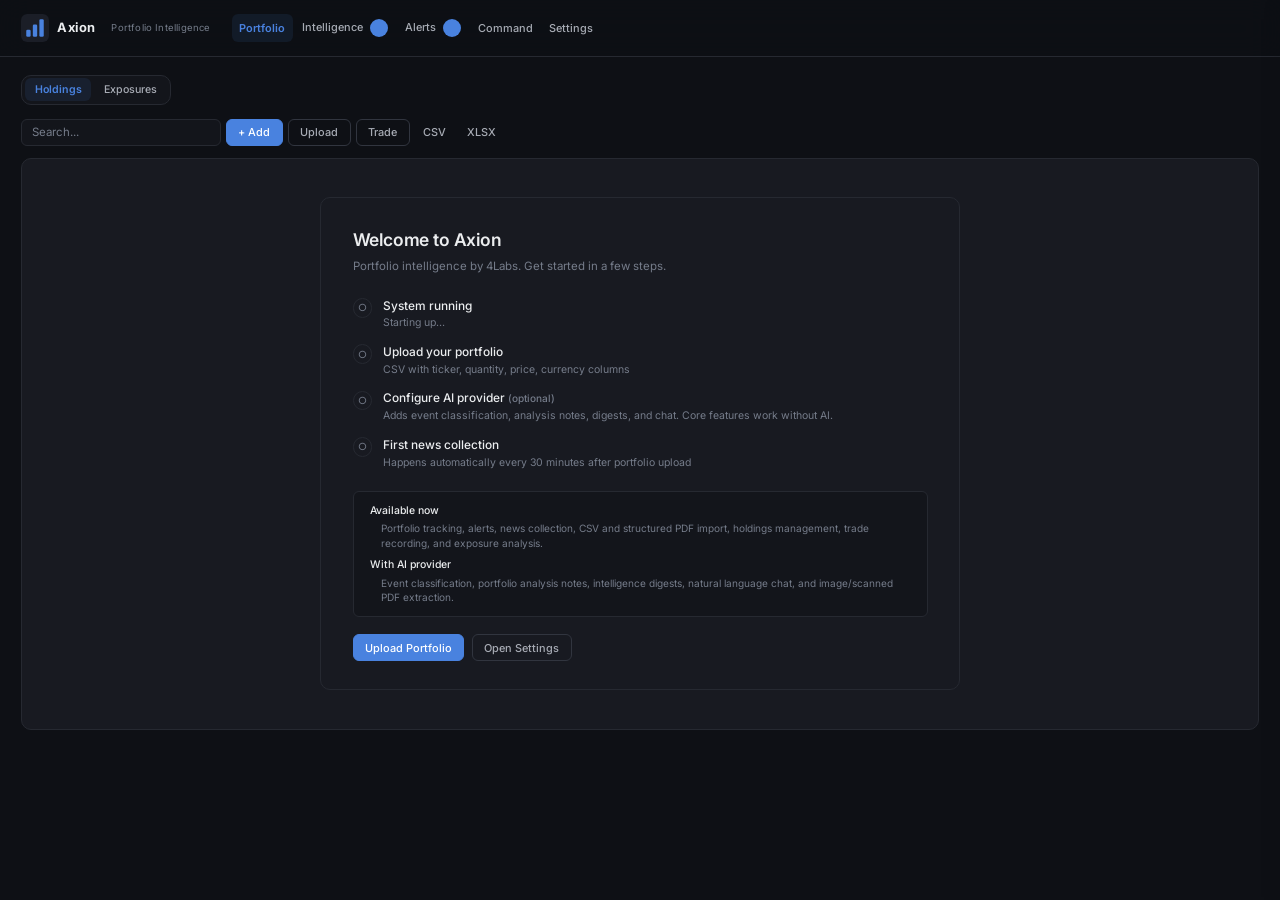
==== commit 27f720e6: "Fix macOS Finder-launch crash + sync all installer copies Root cause: Mach-O binary had stale linker" ====
--- a/Axion/dashboard/index.html
+++ b/Axion/dashboard/index.html
@@ -3,28 +3,33 @@
 <head>
     <meta charset="UTF-8">
     <meta name="viewport" content="width=device-width, initial-scale=1.0">
+    <meta name="description" content="Axion by 4Labs — Portfolio intelligence and risk management for institutional investors.">
     <title>Axion — Portfolio Intelligence</title>
     <link rel="icon" href="/dashboard/favicon.svg" type="image/svg+xml">
     <link rel="preconnect" href="https://fonts.googleapis.com">
     <link rel="preconnect" href="https://fonts.gstatic.com" crossorigin>
     <link href="https://fonts.googleapis.com/css2?family=Inter:wght@400;500;600;700&display=swap" rel="stylesheet">
-    <link rel="stylesheet" href="/dashboard/css/styles.css?v=20">
+    <link rel="stylesheet" href="/dashboard/css/styles.css?v=29">
 </head>
 <body>
     <!-- Navigation -->
     <nav class="nav">
         <div class="nav-container">
-            <div class="nav-brand">AXION <span>Portfolio Intelligence</span> <span class="brand-maker">by 4Labs</span></div>
+            <div class="nav-brand">
+                <svg class="brand-logo" viewBox="0 0 32 32" fill="none" xmlns="http://www.w3.org/2000/svg">
+                    <rect width="32" height="32" rx="7" fill="hsl(225, 18%, 13%)"/>
+                    <rect x="6" y="18" width="5" height="8" rx="1.5" fill="hsl(217, 70%, 58%)"/>
+                    <rect x="13.5" y="12" width="5" height="14" rx="1.5" fill="hsl(217, 70%, 58%)"/>
+                    <rect x="21" y="6" width="5" height="20" rx="1.5" fill="hsl(217, 70%, 58%)"/>
+                </svg>
+                <span class="brand-wordmark">Axion</span>
+                <span class="brand-subtitle">Portfolio Intelligence</span>
+            </div>
             <div class="nav-tabs" role="tablist" aria-label="Dashboard navigation">
-                <button class="tab-link active" data-tab="holdings" role="tab" aria-selected="true">Holdings</button>
-                <button class="tab-link" data-tab="exposures" role="tab" aria-selected="false">Exposures</button>
-                <button class="tab-link" data-tab="events" role="tab" aria-selected="false">Events <span id="badge-events" class="tab-badge" hidden></span></button>
-                <button class="tab-link" data-tab="analysis" role="tab" aria-selected="false">Analysis</button>
-                <button class="tab-link" data-tab="digest" role="tab" aria-selected="false">Digest</button>
+                <button class="tab-link active" data-tab="portfolio" role="tab" aria-selected="true">Portfolio</button>
+                <button class="tab-link" data-tab="intelligence" role="tab" aria-selected="false">Intelligence <span id="badge-events" class="tab-badge" hidden></span></button>
                 <button class="tab-link" data-tab="alerts" role="tab" aria-selected="false">Alerts <span id="badge-alerts" class="tab-badge" hidden></span></button>
-                <button class="tab-link" data-tab="audit" role="tab" aria-selected="false">Audit</button>
                 <button class="tab-link" data-tab="command" role="tab" aria-selected="false">Command</button>
-                <button class="tab-link" data-tab="health" role="tab" aria-selected="false">Health</button>
                 <button class="tab-link" data-tab="settings" role="tab" aria-selected="false">Settings</button>
             </div>
         </div>
@@ -36,72 +41,89 @@
             <!-- Content Area -->
             <div id="main-content">
 
-                <!-- Holdings Tab -->
-                <div id="tab-holdings" class="tab-panel active" role="tabpanel">
-                    <div id="holdings-summary"></div>
-                    <div class="tab-header">
-                        <div class="tab-actions">
-                            <input type="search" id="holdings-search" class="input search-input" placeholder="Search...">
-                            <button class="btn btn-primary" onclick="openAddHolding()">+ Add</button>
-                            <button class="btn btn-outline" onclick="uploadPortfolio()">Upload CSV</button>
-                            <button class="btn btn-outline" onclick="openRecordTrade()">Trade</button>
-                            <button class="btn btn-ghost" onclick="exportCSV('portfolio','csv')" title="Export CSV">CSV</button>
-                            <button class="btn btn-ghost" onclick="exportCSV('portfolio','xlsx')" title="Export Excel">XLSX</button>
-                        </div>
-                    </div>
-                    <div class="card">
-                        <div id="holdings-table"><div class="spinner">Loading holdings...</div></div>
-                    </div>
-                </div>
-
-                <!-- Exposures Tab -->
-                <div id="tab-exposures" class="tab-panel" role="tabpanel">
-                    <div class="tab-header">
-                        <h2>Portfolio Exposures</h2>
-                    </div>
-                    <div class="exposure-grid" id="exposure-cards">
-                        <div class="card"><div class="spinner">Loading...</div></div>
-                        <div class="card"><div class="spinner">Loading...</div></div>
-                        <div class="card"><div class="spinner">Loading...</div></div>
-                        <div class="card"><div class="spinner">Loading...</div></div>
-                    </div>
-                </div>
-
-                <!-- Events Tab -->
-                <div id="tab-events" class="tab-panel" role="tabpanel">
-                    <div class="tab-header">
-                        <h2>Events</h2>
-                        <div class="tab-actions">
-                            <input type="search" id="events-search" class="input search-input" placeholder="Search events...">
-                        </div>
-                    </div>
-                    <div class="card">
-                        <div id="events-table"><div class="spinner">Loading events...</div></div>
-                    </div>
-                </div>
-
-                <!-- Analysis Notes Tab -->
-                <div id="tab-analysis" class="tab-panel" role="tabpanel">
-                    <div class="tab-header">
-                        <h2>Analysis Notes</h2>
-                        <div class="tab-actions">
-                            <select id="analysis-filter" class="select-input" style="width:180px;">
-                                <option value="">All tickers</option>
-                            </select>
-                        </div>
-                    </div>
-                    <div class="card">
-                        <div id="analysis-table"><div class="spinner">Loading analysis notes...</div></div>
-                    </div>
-                </div>
-
-                <!-- Digest Tab -->
-                <div id="tab-digest" class="tab-panel" role="tabpanel">
-                    <div class="tab-header">
-                        <h2>Intelligence Digest</h2>
-                        <button class="btn btn-outline" onclick="generateDigest()">Generate Fresh Digest</button>
-                    </div>
-                    <div id="digest-content"><div class="spinner">Loading latest digest...</div></div>
+                <!-- Portfolio Tab (parent) -->
+                <div id="tab-portfolio" class="tab-panel active" role="tabpanel">
+                    <div class="sub-tabs" role="tablist" aria-label="Portfolio sections">
+                        <button class="sub-tab active" data-subtab="holdings" data-parent="portfolio">Holdings</button>
+                        <button class="sub-tab" data-subtab="exposures" data-parent="portfolio">Exposures</button>
+                    </div>
+
+                    <!-- Holdings sub-tab -->
+                    <div id="subtab-holdings" class="sub-panel active">
+                        <div id="holdings-summary"></div>
+                        <div class="tab-header">
+                            <div class="tab-actions">
+                                <input type="search" id="holdings-search" class="input search-input" placeholder="Search...">
+                                <button class="btn btn-primary" onclick="openAddHolding()">+ Add</button>
+                                <button class="btn btn-outline" onclick="uploadPortfolio()">Upload</button>
+                                <button class="btn btn-outline" onclick="openRecordTrade()">Trade</button>
+                                <button class="btn btn-ghost" onclick="exportCSV('portfolio','csv')" title="Export CSV">CSV</button>
+                                <button class="btn btn-ghost" onclick="exportCSV('portfolio','xlsx')" title="Export Excel">XLSX</button>
+                            </div>
+                        </div>
+                        <div class="card">
+                            <div id="holdings-table"><div class="spinner">Loading holdings...</div></div>
+                        </div>
+                    </div>
+
+                    <!-- Exposures sub-tab -->
+                    <div id="subtab-exposures" class="sub-panel">
+                        <div class="tab-header">
+                            <h2>Portfolio Exposures</h2>
+                        </div>
+                        <div class="exposure-grid" id="exposure-cards">
+                            <div class="card"><div class="spinner">Loading...</div></div>
+                            <div class="card"><div class="spinner">Loading...</div></div>
+                            <div class="card"><div class="spinner">Loading...</div></div>
+                            <div class="card"><div class="spinner">Loading...</div></div>
+                        </div>
+                    </div>
+                </div>
+
+                <!-- Intelligence Tab (parent) -->
+                <div id="tab-intelligence" class="tab-panel" role="tabpanel">
+                    <div class="sub-tabs" role="tablist" aria-label="Intelligence sections">
+                        <button class="sub-tab active" data-subtab="events" data-parent="intelligence">Events</button>
+                        <button class="sub-tab" data-subtab="analysis" data-parent="intelligence">Analysis</button>
+                        <button class="sub-tab" data-subtab="digest" data-parent="intelligence">Digest</button>
+                    </div>
+
+                    <!-- Events sub-tab -->
+                    <div id="subtab-events" class="sub-panel active">
+                        <div class="tab-header">
+                            <h2>Events</h2>
+                            <div class="tab-actions">
+                                <input type="search" id="events-search" class="input search-input" placeholder="Search events...">
+                            </div>
+                        </div>
+                        <div class="card">
+                            <div id="events-table"><div class="spinner">Loading events...</div></div>
+                        </div>
+                    </div>
+
+                    <!-- Analysis sub-tab -->
+                    <div id="subtab-analysis" class="sub-panel">
+                        <div class="tab-header">
+                            <h2>Analysis Notes</h2>
+                            <div class="tab-actions">
+                                <select id="analysis-filter" class="select-input" style="width:180px;">
+                                    <option value="">All tickers</option>
+                                </select>
+                            </div>
+                        </div>
+                        <div class="card">
+                            <div id="analysis-table"><div class="spinner">Loading analysis notes...</div></div>
+                        </div>
+                    </div>
+
+                    <!-- Digest sub-tab -->
+                    <div id="subtab-digest" class="sub-panel">
+                        <div class="tab-header">
+                            <h2>Intelligence Digest</h2>
+                            <button class="btn btn-outline" onclick="generateDigest()">Generate Fresh Digest</button>
+                        </div>
+                        <div id="digest-content"><div class="spinner">Loading latest digest...</div></div>
+                    </div>
                 </div>
 
                 <!-- Alerts Tab -->
@@ -112,11 +134,12 @@
                     <div id="alerts-content"><div class="spinner">Loading alerts...</div></div>
                 </div>
 
-                <!-- Audit Tab -->
+                <!-- Audit (accessible from Settings, no top-level tab) -->
                 <div id="tab-audit" class="tab-panel" role="tabpanel">
                     <div class="tab-header">
                         <h2>Audit Trail</h2>
                         <div class="tab-actions">
+                            <button class="btn btn-ghost text-xs" onclick="switchTab('settings')">&larr; Settings</button>
                             <select id="audit-filter" class="select-input" style="width:200px;">
                                 <option value="">All entities</option>
                                 <option value="holding">Holdings</option>
@@ -160,60 +183,147 @@
                             </div>
                             <div class="cmd-footer">
                                 <button class="btn btn-ghost text-xs" id="cmd-clear" onclick="clearCommand()" style="display:none;">Clear</button>
-                                <span class="cmd-mode" id="cmd-mode"></span>
-                            </div>
-                        </div>
-                    </div>
-                </div>
-
-                <!-- Health Tab -->
-                <div id="tab-health" class="tab-panel" role="tabpanel">
-                    <div class="tab-header">
-                        <h2>System Health</h2>
-                    </div>
-                    <div id="health-content"><div class="spinner">Checking system health...</div></div>
-                    <h3 class="mt-4 mb-2">Agent Activity</h3>
-                    <div class="card">
-                        <div id="agent-status"><div class="spinner">Loading agents...</div></div>
-                    </div>
-                    <h3 class="mt-4 mb-2">Source Health</h3>
-                    <div class="card">
-                        <div id="source-health"><div class="spinner">Loading sources...</div></div>
-                    </div>
-                </div>
-
-                <!-- Settings Tab -->
+                                <span class="cmd-mode-inline" id="cmd-mode-badge" style="display:none;"><span class="dot"></span><span class="cmd-mode-label-text"></span></span>
+                            </div>
+                        </div>
+                    </div>
+                </div>
+
+                <!-- Settings Tab (includes Health, links to Audit) -->
                 <div id="tab-settings" class="tab-panel" role="tabpanel">
                     <div class="tab-header">
                         <h2>Settings</h2>
                     </div>
+
+                    <!-- ── AI & Integrations ── -->
+                    <div class="section-title">AI &amp; Integrations</div>
+                    <div class="card-stack">
+
+                    <!-- AI Configuration -->
+                    <div class="card" id="ai-config-card">
+                        <div class="card-header">AI Configuration</div>
+
+                        <!-- Restart-needed banner (hidden by default) -->
+                        <div id="ai-restart-banner" class="restart-banner" style="display:none;">
+                            <span>Changes saved. Restart Axion to apply.</span>
+                            <button class="btn btn-sm btn-outline" onclick="quitAxion()" style="margin-left:0.5rem;font-size:0.72rem;">Restart Now</button>
+                        </div>
+
+                        <!-- AI Status -->
+                        <div class="settings-group" style="flex-direction:column;align-items:flex-start;">
+                            <div style="display:flex;align-items:center;gap:0.5rem;margin-bottom:0.25rem;">
+                                <span id="api-key-dot" class="status-dot"></span>
+                                <span id="api-key-mode" class="text-sm"></span>
+                            </div>
+                            <p id="api-key-hint" class="text-xs text-muted" style="line-height:1.5;max-width:600px;"></p>
+                        </div>
+
+                        <!-- Capabilities reference -->
+                        <div id="ai-capabilities-ref" class="capabilities-ref">
+                            <div class="capabilities-ref-row">
+                                <span class="capabilities-ref-label"><span class="dot green"></span>Core features <span class="text-xs text-muted">(always available)</span></span>
+                                <span class="capabilities-ref-text">Portfolio tracking, rule-based alerts, news collection, CSV/PDF import, holdings management, trade recording, exposure analysis.</span>
+                            </div>
+                            <div class="capabilities-ref-row" id="ai-features-row">
+                                <span class="capabilities-ref-label"><span class="dot yellow"></span>AI features <span class="text-xs text-muted">(requires provider key)</span></span>
+                                <span class="capabilities-ref-text">Event classification, analysis notes, intelligence digests, natural language chat, image/scanned PDF extraction.</span>
+                            </div>
+                        </div>
+
+                        <!-- Primary AI -->
+                        <div class="settings-group" style="flex-direction:column;align-items:flex-start;">
+                            <label for="setting-primary-provider" class="text-sm" style="margin-bottom:0.35rem;">Primary AI</label>
+                            <select id="setting-primary-provider" class="select-input" style="width:240px;">
+                                <option value="">None — AI disabled</option>
+                                <option value="anthropic">Anthropic (Claude)</option>
+                                <option value="openai">OpenAI (GPT)</option>
+                                <option value="google">Google (Gemini)</option>
+                            </select>
+                            <p class="text-xs text-muted" style="margin-top:0.25rem;line-height:1.4;">
+                                AI enables: event classification, portfolio analysis, digest generation, Command Center chat, and image/scanned-PDF extraction.
+                            </p>
+                        </div>
+
+                        <!-- Primary key entry (shown when a primary provider is selected) -->
+                        <div id="provider-primary-key-card" class="ai-provider-card" style="display:none;">
+                            <div style="display:flex;gap:0.5rem;align-items:center;">
+                                <input type="password" id="setting-primary-key" class="select-input" style="flex:1;font-family:monospace;font-size:0.82rem;min-width:0;" placeholder="API key..." autocomplete="off" spellcheck="false">
+                                <button class="btn btn-primary" onclick="saveProviderKey('primary')" style="white-space:nowrap;">Save Key</button>
+                            </div>
+                            <div class="ai-provider-status" id="primary-key-status">
+                                <span class="text-xs text-muted">No key configured</span>
+                            </div>
+                        </div>
+
+                        <!-- Fallback AI -->
+                        <div id="fallback-section" class="settings-group" style="flex-direction:column;align-items:flex-start;display:none;">
+                            <label for="setting-backup-provider" class="text-sm" style="margin-bottom:0.35rem;">Fallback AI <span class="text-xs text-muted">(optional)</span></label>
+                            <select id="setting-backup-provider" class="select-input" style="width:240px;">
+                                <option value="">None</option>
+                                <option value="anthropic">Anthropic (Claude)</option>
+                                <option value="openai">OpenAI (GPT)</option>
+                                <option value="google">Google (Gemini)</option>
+                            </select>
+                            <p class="text-xs text-muted" style="margin-top:0.25rem;line-height:1.4;">
+                                If the primary provider fails (rate limit, outage), Axion automatically retries with the fallback.
+                            </p>
+                        </div>
+
+                        <!-- Fallback key entry -->
+                        <div id="provider-backup-key-card" class="ai-provider-card" style="display:none;">
+                            <div style="display:flex;gap:0.5rem;align-items:center;">
+                                <input type="password" id="setting-backup-key" class="select-input" style="flex:1;font-family:monospace;font-size:0.82rem;min-width:0;" placeholder="API key..." autocomplete="off" spellcheck="false">
+                                <button class="btn btn-primary" onclick="saveProviderKey('backup')" style="white-space:nowrap;">Save Key</button>
+                            </div>
+                            <div class="ai-provider-status" id="backup-key-status">
+                                <span class="text-xs text-muted">No key configured</span>
+                            </div>
+                        </div>
+
+                        <!-- Save provider selection -->
+                        <div style="margin-top:0.75rem;display:flex;align-items:center;gap:0.75rem;">
+                            <button class="btn btn-primary" id="save-provider-btn" onclick="saveProviderSelection()">Save Provider Selection</button>
+                            <span id="provider-save-status" class="text-xs text-muted"></span>
+                        </div>
+                        <p class="text-xs text-muted" style="margin-top:0.5rem;padding:0 0.1rem;">Provider selection and API keys are stored in ~/.axion.env. Restart Axion after changes.</p>
+                        <div id="api-key-actions" class="settings-group" style="display:none;margin-top:0.5rem;">
+                            <button class="btn btn-ghost text-xs" onclick="removeApiKey()">Remove all keys and disable AI</button>
+                        </div>
+                    </div>
+
+                    <!-- Telegram Integration -->
+                    <div class="card" id="telegram-config-card">
+                        <div class="card-header">Telegram Notifications</div>
+                        <div class="settings-group" style="flex-direction:column;align-items:flex-start;">
+                            <div id="telegram-status" style="display:flex;align-items:center;gap:0.5rem;margin-bottom:0.3rem;">
+                                <span class="status-dot status-stopped" id="telegram-dot"></span>
+                                <span class="text-sm" id="telegram-label">Not configured</span>
+                            </div>
+                            <div id="telegram-help" class="text-xs text-muted" style="line-height:1.5;max-width:600px;">
+                                <p style="margin-bottom:0.3rem;">Receive portfolio alerts and daily digests directly in Telegram.</p>
+                                <p style="margin-bottom:0.25rem;"><strong style="color:var(--foreground);">Setup steps:</strong></p>
+                                <ol style="padding-left:1.25rem;margin:0 0 0.4rem;">
+                                    <li>Open Telegram and message <strong>@BotFather</strong> to create a new bot</li>
+                                    <li>Copy the bot token you receive</li>
+                                    <li>Get your chat ID (message <strong>@userinfobot</strong> to find it)</li>
+                                    <li>Add both values to your Axion config file (<code>~/.axion.env</code>):</li>
+                                </ol>
+                                <code style="display:block;margin:0.25rem 0 0.4rem;padding:0.35rem 0.5rem;background:var(--surface);border:1px solid var(--border);border-radius:4px;font-size:0.78rem;">AXION_TELEGRAM_TOKEN=<span style="color:var(--muted);">paste-bot-token-here</span><br>AXION_TELEGRAM_CHAT_ID=<span style="color:var(--muted);">paste-chat-id-here</span></code>
+                                <p>Restart Axion after saving. Notifications activate automatically.</p>
+                            </div>
+                        </div>
+                    </div>
+
+                    </div><!-- /card-stack: AI & Integrations -->
+
+                    <!-- ── Preferences ── -->
+                    <div class="section-title" style="margin-top:1.25rem;">Preferences</div>
                     <div class="settings-grid">
-                        <div class="card" id="api-key-card" style="grid-column:1/-1;">
-                            <div class="card-header">Analysis Mode</div>
-                            <div id="api-key-status" class="settings-group">
-                                <div style="display:flex;align-items:center;gap:0.5rem;margin-bottom:0.5rem;">
-                                    <span id="api-key-dot" class="status-dot"></span>
-                                    <span id="api-key-mode" class="text-sm"></span>
-                                </div>
-                                <p id="api-key-hint" class="text-xs text-muted" style="margin-bottom:0.75rem;line-height:1.5;max-width:600px;"></p>
-                            </div>
-                            <div class="settings-group">
-                                <label for="setting-api-key" class="text-sm" style="display:block;margin-bottom:0.35rem;">Anthropic API Key</label>
-                                <div style="display:flex;gap:0.5rem;align-items:center;max-width:520px;">
-                                    <input type="password" id="setting-api-key" class="select-input" style="flex:1;font-family:monospace;font-size:0.82rem;min-width:0;" placeholder="sk-ant-..." autocomplete="off" spellcheck="false">
-                                    <button class="btn btn-primary" onclick="saveApiKey()" id="save-api-key-btn" style="white-space:nowrap;">Save Key</button>
-                                </div>
-                                <p class="text-xs text-muted" style="margin-top:0.4rem;">Stored securely in your user config. Close and relaunch Axion to activate.</p>
-                            </div>
-                            <div id="api-key-actions" class="settings-group" style="display:none;margin-top:0.5rem;">
-                                <button class="btn btn-ghost text-xs" onclick="removeApiKey()">Remove key and switch to rule-based mode</button>
-                            </div>
-                        </div>
                         <div class="card">
                             <div class="card-header">Display</div>
                             <div class="settings-group">
-                                <label for="setting-refresh">Auto-refresh interval</label>
-                                <select id="setting-refresh" class="select-input" style="width:200px;">
+                                <label for="setting-refresh">Auto-refresh</label>
+                                <select id="setting-refresh" class="select-input" style="width:160px;">
                                     <option value="0">Off</option>
                                     <option value="30000">30 seconds</option>
                                     <option value="60000" selected>1 minute</option>
@@ -221,70 +331,71 @@
                                     <option value="300000">5 minutes</option>
                                 </select>
                             </div>
+                        </div>
+                        <div class="card">
+                            <div class="card-header">Preferences</div>
                             <div class="settings-group">
-                                <label for="setting-page-size">Default page size</label>
-                                <select id="setting-page-size" class="select-input" style="width:200px;">
-                                    <option value="25">25 rows</option>
-                                    <option value="50" selected>50 rows</option>
-                                    <option value="100">100 rows</option>
-                                    <option value="200">200 rows</option>
+                                <label for="setting-default-tab">Default tab</label>
+                                <select id="setting-default-tab" class="select-input" style="width:160px;">
+                                    <option value="portfolio" selected>Portfolio</option>
+                                    <option value="intelligence">Intelligence</option>
+                                    <option value="alerts">Alerts</option>
+                                    <option value="command">Command</option>
                                 </select>
-                            </div>
-                            <div class="settings-group">
-                                <label for="setting-currency">Display currency</label>
-                                <select id="setting-currency" class="select-input" style="width:200px;">
-                                    <option value="USD" selected>USD ($)</option>
-                                    <option value="EUR">EUR (&euro;)</option>
-                                    <option value="GBP">GBP (&pound;)</option>
-                                    <option value="CHF">CHF</option>
-                                    <option value="JPY">JPY (&yen;)</option>
-                                </select>
-                            </div>
-                        </div>
-                        <div class="card">
-                            <div class="card-header">Notifications</div>
-                            <div class="settings-group">
-                                <label class="toggle-label">
-                                    <input type="checkbox" id="setting-sound" class="toggle-input">
-                                    <span>Play sound on new alerts</span>
-                                </label>
                             </div>
                             <div class="settings-group">
                                 <label class="toggle-label">
                                     <input type="checkbox" id="setting-desktop-notif" class="toggle-input">
-                                    <span>Desktop notifications for critical alerts</span>
+                                    <span>Desktop notifications</span>
                                 </label>
                             </div>
                         </div>
-                        <div class="card">
-                            <div class="card-header">Data</div>
-                            <div class="settings-group">
-                                <label for="setting-default-tab">Default tab on load</label>
-                                <select id="setting-default-tab" class="select-input" style="width:200px;">
-                                    <option value="holdings" selected>Holdings</option>
-                                    <option value="exposures">Exposures</option>
-                                    <option value="events">Events</option>
-                                    <option value="alerts">Alerts</option>
-                                    <option value="health">Health</option>
-                                </select>
-                            </div>
-                        </div>
-                    </div>
-                    <div class="card" style="margin-top:1rem;">
+                    </div>
+
+                    <!-- ── System & Data ── -->
+                    <div class="section-title" style="margin-top:1.25rem;">System &amp; Data</div>
+                    <div class="card-stack">
+
+                    <!-- System Health (folded in) -->
+                    <div class="card">
+                        <div class="card-header" style="display:flex;justify-content:space-between;align-items:center;">
+                            System Health
+                            <button class="btn btn-ghost text-xs" onclick="switchTab('audit')">View Audit Trail &rarr;</button>
+                        </div>
+                        <div id="health-content"><div class="spinner">Checking system health...</div></div>
+                        <h4 class="mt-3 mb-2" style="padding:0 0.1rem;">Agent Activity</h4>
+                        <div id="agent-status"><div class="spinner">Loading agents...</div></div>
+                        <h4 class="mt-3 mb-2" style="padding:0 0.1rem;">Source Health</h4>
+                        <div id="source-health"><div class="spinner">Loading sources...</div></div>
+                    </div>
+
+                    <!-- System actions -->
+                    <div class="card">
                         <div class="card-header">System</div>
-                        <div class="settings-group">
+                        <div class="settings-group" style="flex-direction:column;align-items:flex-start;">
                             <p class="text-xs text-muted" style="margin-bottom:0.75rem; line-height:1.6;">
-                                Closing the window keeps Axion running in the background so your portfolio continues to be monitored.
-                                To reopen, launch Axion again. To fully stop the application, use the button below.
+                                Closing the window keeps Axion running in the background.
+                                To fully stop the application, use the button below.
                             </p>
-                            <button class="btn btn-ghost text-danger" onclick="quitAxion()" style="border-color: var(--danger);">
-                                Quit Axion
-                            </button>
-                        </div>
-                    </div>
-                    <div class="mt-3">
-                        <button class="btn btn-primary" onclick="saveSettings()">Save Settings</button>
-                        <button class="btn btn-ghost" onclick="resetSettings()">Reset to Defaults</button>
+                            <div style="display:flex;gap:0.75rem;align-items:center;flex-wrap:wrap;">
+                                <button class="btn btn-ghost text-danger" onclick="quitAxion()" style="border-color: var(--danger);">
+                                    Quit Axion
+                                </button>
+                                <button class="btn btn-ghost" onclick="openResetPortfolio()" style="border-color: var(--border-light);color:var(--muted-fg);">
+                                    Reset All Data
+                                </button>
+                            </div>
+                        </div>
+                    </div>
+
+                    </div><!-- /card-stack: System & Data -->
+
+                    <div class="settings-footer">
+                        <div style="display:flex;gap:0.5rem;">
+                            <button class="btn btn-primary" onclick="saveSettings()">Save Settings</button>
+                            <button class="btn btn-ghost" onclick="resetSettings()">Reset to Defaults</button>
+                        </div>
+                        <span class="brand-credit">Axion by 4Labs</span>
                     </div>
                 </div>
 
@@ -299,8 +410,6 @@
                 <div id="detail-body"><div class="spinner">Loading...</div></div>
             </div>
 
-            <!-- Action result toast target (used by runAction) -->
-            <div id="action-result" style="display:none;"></div>
         </div>
     </div>
 
@@ -317,7 +426,7 @@
         </div>
         <div class="modal-body">
             <p>This will permanently delete <strong>all</strong> portfolio data:</p>
-            <ul style="margin:0.75rem 0;padding-left:1.25rem;font-size:0.9rem;color:var(--text-muted);">
+            <ul style="margin:0.75rem 0;padding-left:1.25rem;font-size:0.9rem;color:var(--muted-fg);">
                 <li>All holdings and trades</li>
                 <li>All events and analysis notes</li>
                 <li>All alerts and digests</li>
@@ -332,20 +441,22 @@
         </div>
     </dialog>
 
-    <!-- Upload CSV Modal -->
+    <!-- Upload Portfolio Modal -->
     <dialog id="upload-modal" aria-label="Upload Portfolio">
         <div class="modal-header">
-            <h3>Upload Portfolio CSV</h3>
+            <h3>Upload Portfolio</h3>
             <button class="btn btn-ghost" data-close-modal>&times;</button>
         </div>
         <form id="upload-form" enctype="multipart/form-data">
             <div class="drop-zone" id="drop-zone" onclick="document.getElementById('portfolio-file').click()">
                 <div style="font-size:1.5rem;margin-bottom:0.5rem;">&#128196;</div>
                 <p>Click to select or drag & drop</p>
-                <p class="text-xs text-muted mt-2">CSV file with columns: ticker, quantity, price, cost, currency</p>
-            </div>
-            <input type="file" id="portfolio-file" name="file" accept=".csv" style="display:none;" onchange="onFileSelected(this)">
+                <p class="text-xs text-muted mt-2">CSV, PDF, or image (PNG/JPG) with portfolio data</p>
+            </div>
+            <input type="file" id="portfolio-file" name="file" accept=".csv,.pdf,.png,.jpg,.jpeg" style="display:none;" onchange="onFileSelected(this)">
             <div id="file-info" class="mt-2 text-sm text-muted"></div>
+            <div id="upload-ai-notice" class="mt-2 text-xs" style="display:none;padding:0.5rem 0.75rem;border-radius:var(--radius);">
+            </div>
         </form>
         <div class="modal-footer">
             <button class="btn btn-ghost" data-close-modal>Cancel</button>
@@ -510,6 +621,40 @@
         </div>
     </dialog>
 
-    <script src="/dashboard/js/app.js?v=20"></script>
+    <!-- Review Import Modal -->
+    <dialog id="review-modal" aria-label="Review Import" class="review-modal">
+        <div class="modal-header">
+            <h3 id="review-modal-title">Review Extracted Data</h3>
+            <button class="btn btn-ghost" data-close-modal>&times;</button>
+        </div>
+        <div class="modal-body">
+            <p id="review-message" class="text-sm text-muted" style="margin-bottom:0.75rem;"></p>
+            <div class="review-table-wrap">
+                <table class="review-table" id="review-table">
+                    <thead>
+                        <tr>
+                            <th></th>
+                            <th>Ticker</th>
+                            <th>Name</th>
+                            <th>Shares</th>
+                            <th>Price</th>
+                            <th>Cost</th>
+                            <th>Value</th>
+                            <th>Currency</th>
+                        </tr>
+                    </thead>
+                    <tbody id="review-tbody"></tbody>
+                </table>
+            </div>
+            <p id="review-summary" class="text-xs text-muted mt-2"></p>
+        </div>
+        <div class="modal-footer">
+            <button class="btn btn-ghost" data-close-modal>Cancel</button>
+            <button class="btn btn-outline" onclick="selectAllReviewRows()">Select All</button>
+            <button class="btn btn-primary" id="review-confirm-btn" onclick="confirmReviewedImport()">Confirm Import</button>
+        </div>
+    </dialog>
+
+    <script src="/dashboard/js/app.js?v=29"></script>
 </body>
 </html>
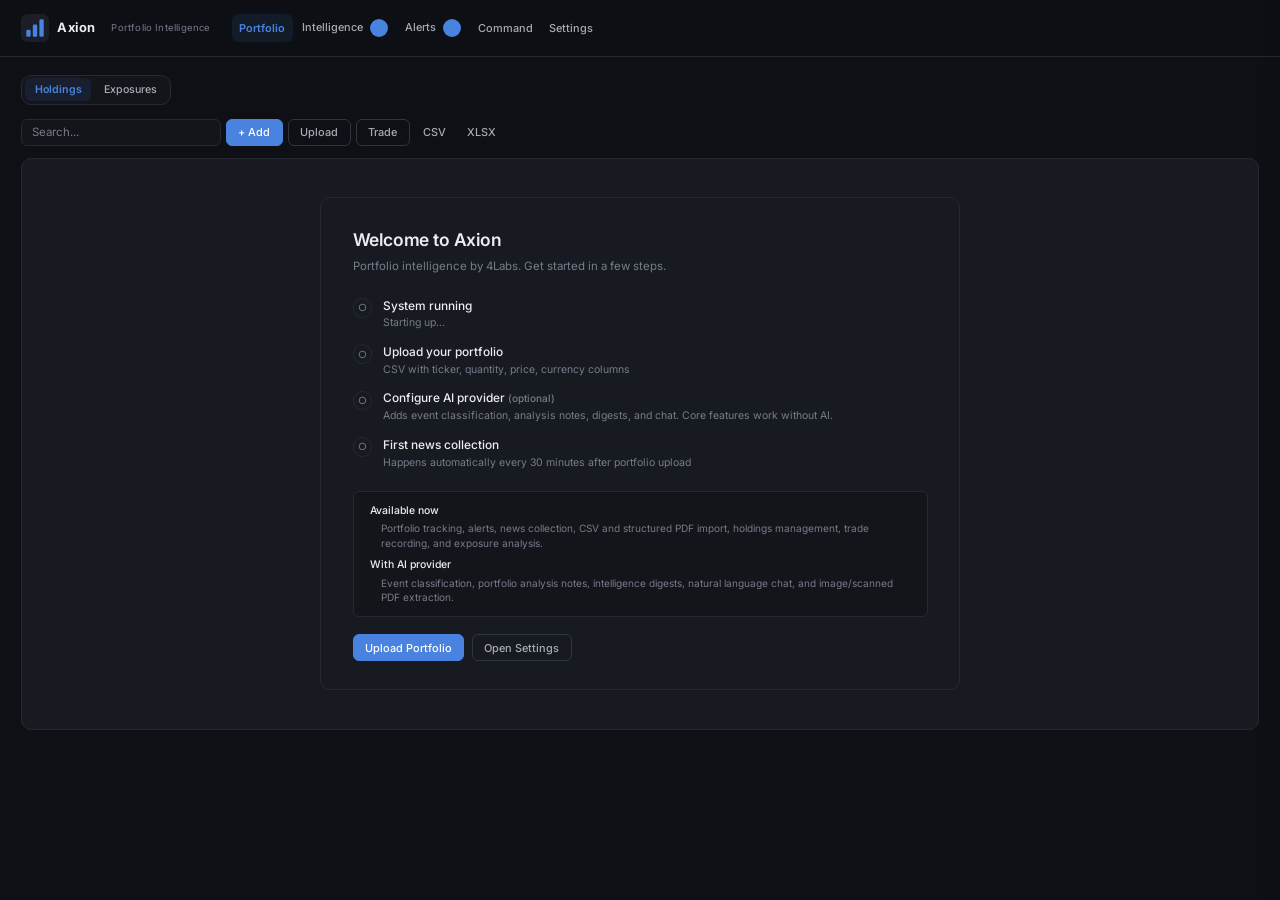
==== commit 08f16329: "Fix runtime bugs found during hands-on QA testing 1. Fix 422 errors on dashboard load: frontend was " ====
--- a/Axion/dashboard/index.html
+++ b/Axion/dashboard/index.html
@@ -9,7 +9,7 @@
     <link rel="preconnect" href="https://fonts.googleapis.com">
     <link rel="preconnect" href="https://fonts.gstatic.com" crossorigin>
     <link href="https://fonts.googleapis.com/css2?family=Inter:wght@400;500;600;700&display=swap" rel="stylesheet">
-    <link rel="stylesheet" href="/dashboard/css/styles.css?v=29">
+    <link rel="stylesheet" href="/dashboard/css/styles.css?v=30">
 </head>
 <body>
     <!-- Navigation -->
@@ -655,6 +655,6 @@
         </div>
     </dialog>
 
-    <script src="/dashboard/js/app.js?v=29"></script>
+    <script src="/dashboard/js/app.js?v=30"></script>
 </body>
 </html>
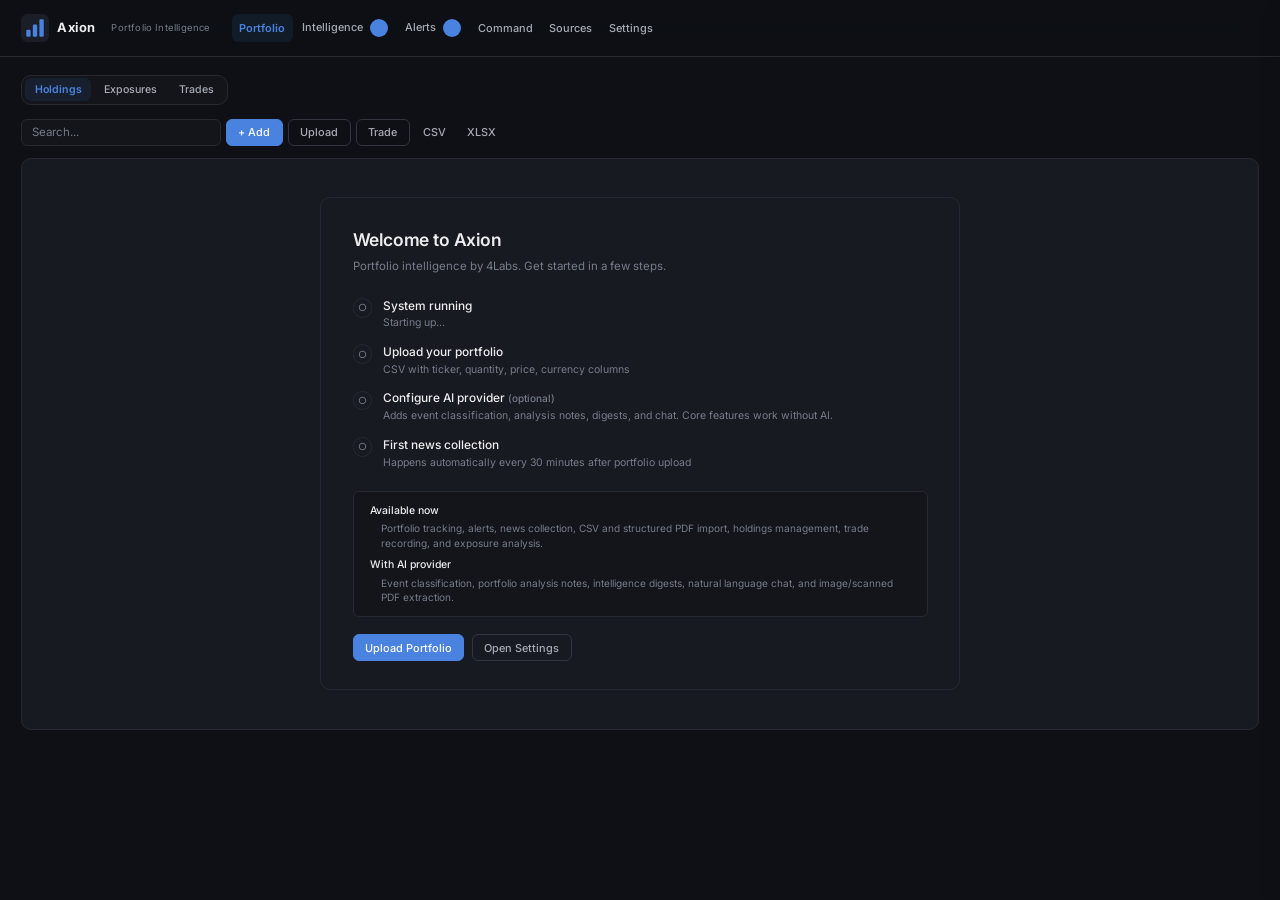
==== commit febf5fe1: "Add Sources management UI, Trade History, and export buttons - Sources tab: full CRUD for news sourc" ====
--- a/Axion/dashboard/index.html
+++ b/Axion/dashboard/index.html
@@ -9,7 +9,7 @@
     <link rel="preconnect" href="https://fonts.googleapis.com">
     <link rel="preconnect" href="https://fonts.gstatic.com" crossorigin>
     <link href="https://fonts.googleapis.com/css2?family=Inter:wght@400;500;600;700&display=swap" rel="stylesheet">
-    <link rel="stylesheet" href="/dashboard/css/styles.css?v=30">
+    <link rel="stylesheet" href="/dashboard/css/styles.css?v=31">
 </head>
 <body>
     <!-- Navigation -->
@@ -30,6 +30,7 @@
                 <button class="tab-link" data-tab="intelligence" role="tab" aria-selected="false">Intelligence <span id="badge-events" class="tab-badge" hidden></span></button>
                 <button class="tab-link" data-tab="alerts" role="tab" aria-selected="false">Alerts <span id="badge-alerts" class="tab-badge" hidden></span></button>
                 <button class="tab-link" data-tab="command" role="tab" aria-selected="false">Command</button>
+                <button class="tab-link" data-tab="sources" role="tab" aria-selected="false">Sources</button>
                 <button class="tab-link" data-tab="settings" role="tab" aria-selected="false">Settings</button>
             </div>
         </div>
@@ -46,6 +47,7 @@
                     <div class="sub-tabs" role="tablist" aria-label="Portfolio sections">
                         <button class="sub-tab active" data-subtab="holdings" data-parent="portfolio">Holdings</button>
                         <button class="sub-tab" data-subtab="exposures" data-parent="portfolio">Exposures</button>
+                        <button class="sub-tab" data-subtab="trades" data-parent="portfolio">Trades</button>
                     </div>
 
                     <!-- Holdings sub-tab -->
@@ -78,6 +80,20 @@
                             <div class="card"><div class="spinner">Loading...</div></div>
                         </div>
                     </div>
+
+                    <!-- Trades sub-tab -->
+                    <div id="subtab-trades" class="sub-panel">
+                        <div class="tab-header">
+                            <h2>Trade History</h2>
+                            <div class="tab-actions">
+                                <input type="search" id="trades-search" class="input search-input" placeholder="Search trades...">
+                                <button class="btn btn-outline" onclick="openRecordTrade()">+ Record Trade</button>
+                            </div>
+                        </div>
+                        <div class="card">
+                            <div id="trades-table"><div class="spinner">Loading trades...</div></div>
+                        </div>
+                    </div>
                 </div>
 
                 <!-- Intelligence Tab (parent) -->
@@ -94,6 +110,8 @@
                             <h2>Events</h2>
                             <div class="tab-actions">
                                 <input type="search" id="events-search" class="input search-input" placeholder="Search events...">
+                                <button class="btn btn-ghost" onclick="exportCSV('events','csv')" title="Export CSV">CSV</button>
+                                <button class="btn btn-ghost" onclick="exportCSV('events','xlsx')" title="Export Excel">XLSX</button>
                             </div>
                         </div>
                         <div class="card">
@@ -120,7 +138,10 @@
                     <div id="subtab-digest" class="sub-panel">
                         <div class="tab-header">
                             <h2>Intelligence Digest</h2>
-                            <button class="btn btn-outline" onclick="generateDigest()">Generate Fresh Digest</button>
+                            <div class="tab-actions">
+                                <button class="btn btn-ghost" onclick="exportCSV('digest','pdf')" title="Export PDF">PDF</button>
+                                <button class="btn btn-outline" onclick="generateDigest()">Generate Fresh Digest</button>
+                            </div>
                         </div>
                         <div id="digest-content"><div class="spinner">Loading latest digest...</div></div>
                     </div>
@@ -130,6 +151,10 @@
                 <div id="tab-alerts" class="tab-panel" role="tabpanel">
                     <div class="tab-header">
                         <h2>Alerts</h2>
+                        <div class="tab-actions">
+                            <button class="btn btn-ghost" onclick="exportCSV('alerts','csv')" title="Export CSV">CSV</button>
+                            <button class="btn btn-ghost" onclick="exportCSV('alerts','xlsx')" title="Export Excel">XLSX</button>
+                        </div>
                     </div>
                     <div id="alerts-content"><div class="spinner">Loading alerts...</div></div>
                 </div>
@@ -189,6 +214,21 @@
                     </div>
                 </div>
 
+                <!-- Sources Tab -->
+                <div id="tab-sources" class="tab-panel" role="tabpanel">
+                    <div class="tab-header">
+                        <h2>News Sources</h2>
+                        <div class="tab-actions">
+                            <input type="search" id="sources-search" class="input search-input" placeholder="Search sources...">
+                            <button class="btn btn-primary" onclick="openAddSource()">+ Add Source</button>
+                            <button class="btn btn-outline" onclick="openQuickAddSources()">Quick Add</button>
+                        </div>
+                    </div>
+                    <div class="card">
+                        <div id="sources-table"><div class="spinner">Loading sources...</div></div>
+                    </div>
+                </div>
+
                 <!-- Settings Tab (includes Health, links to Audit) -->
                 <div id="tab-settings" class="tab-panel" role="tabpanel">
                     <div class="tab-header">
@@ -341,6 +381,7 @@
                                     <option value="intelligence">Intelligence</option>
                                     <option value="alerts">Alerts</option>
                                     <option value="command">Command</option>
+                                    <option value="sources">Sources</option>
                                 </select>
                             </div>
                             <div class="settings-group">
@@ -655,6 +696,92 @@
         </div>
     </dialog>
 
-    <script src="/dashboard/js/app.js?v=30"></script>
+    <!-- Add/Edit Source Modal -->
+    <dialog id="source-modal" aria-label="Add Source">
+        <div class="modal-header">
+            <h3 id="source-modal-title">Add News Source</h3>
+            <button class="btn btn-ghost" data-close-modal>&times;</button>
+        </div>
+        <form id="source-form" class="modal-form" onsubmit="return false;">
+            <input type="hidden" id="src-id">
+            <div class="form-group" style="width:100%">
+                <label for="src-name">Source Name *</label>
+                <input type="text" id="src-name" class="input" placeholder="e.g. Reuters Markets RSS" required>
+            </div>
+            <div class="form-group" style="width:100%">
+                <label for="src-url">Feed URL *</label>
+                <input type="url" id="src-url" class="input" placeholder="https://feeds.reuters.com/reuters/businessNews" required>
+                <span class="text-xs text-muted" id="src-domain-preview"></span>
+            </div>
+            <div class="form-row">
+                <div class="form-group">
+                    <label for="src-type">Source Type</label>
+                    <select id="src-type" class="select-input">
+                        <option value="rss">RSS Feed</option>
+                        <option value="api">API</option>
+                    </select>
+                </div>
+                <div class="form-group">
+                    <label for="src-priority">Priority</label>
+                    <select id="src-priority" class="select-input">
+                        <option value="1">1 — Highest</option>
+                        <option value="2">2 — High</option>
+                        <option value="3" selected>3 — Normal</option>
+                        <option value="4">4 — Low</option>
+                        <option value="5">5 — Lowest</option>
+                    </select>
+                </div>
+            </div>
+            <div class="form-row">
+                <div class="form-group">
+                    <label for="src-trust">Trust Level</label>
+                    <select id="src-trust" class="select-input">
+                        <option value="premium">Premium</option>
+                        <option value="standard" selected>Standard</option>
+                        <option value="low">Low</option>
+                    </select>
+                </div>
+                <div class="form-group"></div>
+            </div>
+        </form>
+        <div class="modal-footer">
+            <button class="btn btn-ghost" data-close-modal>Cancel</button>
+            <button class="btn btn-primary" id="source-save-btn" onclick="saveSource()">Add Source</button>
+        </div>
+    </dialog>
+
+    <!-- Delete Source Modal -->
+    <dialog id="delete-source-modal" aria-label="Delete Source">
+        <div class="modal-header">
+            <h3>Remove Source</h3>
+            <button class="btn btn-ghost" data-close-modal>&times;</button>
+        </div>
+        <div class="modal-body">
+            <p>Are you sure you want to remove <strong id="delete-source-name"></strong>?</p>
+            <p class="text-sm text-muted mt-2">Events already collected from this source will be preserved.</p>
+        </div>
+        <input type="hidden" id="delete-source-id">
+        <div class="modal-footer">
+            <button class="btn btn-ghost" data-close-modal>Cancel</button>
+            <button class="btn btn-danger" id="delete-source-btn" onclick="confirmDeleteSource()">Remove</button>
+        </div>
+    </dialog>
+
+    <!-- Quick Add Sources Modal -->
+    <dialog id="quickadd-modal" aria-label="Quick Add Sources" class="review-modal">
+        <div class="modal-header">
+            <h3>Quick Add — Financial News Feeds</h3>
+            <button class="btn btn-ghost" data-close-modal>&times;</button>
+        </div>
+        <div class="modal-body">
+            <p class="text-sm text-muted" style="margin-bottom:0.75rem;">Select sources to add instantly. Already-added sources are marked.</p>
+            <div id="quickadd-list"></div>
+        </div>
+        <div class="modal-footer">
+            <button class="btn btn-ghost" data-close-modal>Done</button>
+        </div>
+    </dialog>
+
+    <script src="/dashboard/js/app.js?v=31"></script>
 </body>
 </html>
--- a/dashboard/css/styles.css
+++ b/dashboard/css/styles.css
@@ -1352,3 +1352,25 @@
     font-size: 0.78rem;
     color: var(--info);
 }
+
+/* Detail panel close button visibility */
+.detail-header .btn-ghost {
+    font-size: 1.4rem;
+    width: 2rem;
+    height: 2rem;
+    display: flex;
+    align-items: center;
+    justify-content: center;
+    border-radius: 50%;
+    border: 1px solid var(--border);
+    color: var(--muted-fg);
+    flex-shrink: 0;
+}
+.detail-header .btn-ghost:hover {
+    color: var(--danger);
+    border-color: var(--danger);
+    background: hsla(0, 70%, 55%, 0.08);
+}
+
+/* Quick-add item styling */
+.quickadd-item:last-child { border-bottom: none; }
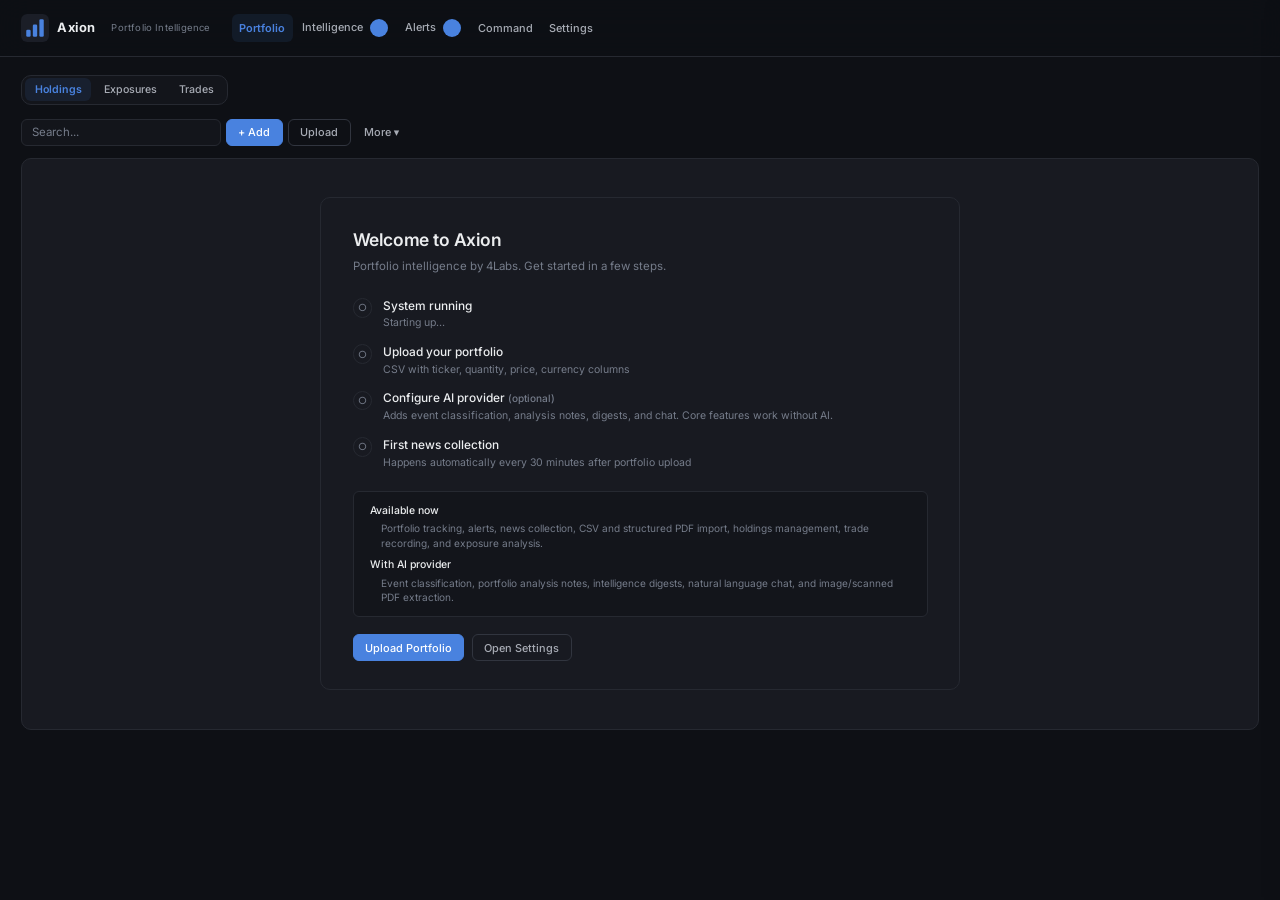
==== commit 707e9118: "Declutter UI — reduce nav, buttons, text, and visual noise - Nav: 5 tabs (was 6) — merged Sources in" ====
--- a/Axion/dashboard/index.html
+++ b/Axion/dashboard/index.html
@@ -9,7 +9,7 @@
     <link rel="preconnect" href="https://fonts.googleapis.com">
     <link rel="preconnect" href="https://fonts.gstatic.com" crossorigin>
     <link href="https://fonts.googleapis.com/css2?family=Inter:wght@400;500;600;700&display=swap" rel="stylesheet">
-    <link rel="stylesheet" href="/dashboard/css/styles.css?v=31">
+    <link rel="stylesheet" href="/dashboard/css/styles.css?v=32">
 </head>
 <body>
     <!-- Navigation -->
@@ -30,7 +30,6 @@
                 <button class="tab-link" data-tab="intelligence" role="tab" aria-selected="false">Intelligence <span id="badge-events" class="tab-badge" hidden></span></button>
                 <button class="tab-link" data-tab="alerts" role="tab" aria-selected="false">Alerts <span id="badge-alerts" class="tab-badge" hidden></span></button>
                 <button class="tab-link" data-tab="command" role="tab" aria-selected="false">Command</button>
-                <button class="tab-link" data-tab="sources" role="tab" aria-selected="false">Sources</button>
                 <button class="tab-link" data-tab="settings" role="tab" aria-selected="false">Settings</button>
             </div>
         </div>
@@ -58,9 +57,14 @@
                                 <input type="search" id="holdings-search" class="input search-input" placeholder="Search...">
                                 <button class="btn btn-primary" onclick="openAddHolding()">+ Add</button>
                                 <button class="btn btn-outline" onclick="uploadPortfolio()">Upload</button>
-                                <button class="btn btn-outline" onclick="openRecordTrade()">Trade</button>
-                                <button class="btn btn-ghost" onclick="exportCSV('portfolio','csv')" title="Export CSV">CSV</button>
-                                <button class="btn btn-ghost" onclick="exportCSV('portfolio','xlsx')" title="Export Excel">XLSX</button>
+                                <details class="action-menu">
+                                    <summary class="btn btn-ghost">More &#9662;</summary>
+                                    <div class="action-menu-items">
+                                        <button onclick="openRecordTrade(); this.closest('details').open=false">Record Trade</button>
+                                        <button onclick="exportCSV('portfolio','csv'); this.closest('details').open=false">Export CSV</button>
+                                        <button onclick="exportCSV('portfolio','xlsx'); this.closest('details').open=false">Export XLSX</button>
+                                    </div>
+                                </details>
                             </div>
                         </div>
                         <div class="card">
@@ -110,8 +114,6 @@
                             <h2>Events</h2>
                             <div class="tab-actions">
                                 <input type="search" id="events-search" class="input search-input" placeholder="Search events...">
-                                <button class="btn btn-ghost" onclick="exportCSV('events','csv')" title="Export CSV">CSV</button>
-                                <button class="btn btn-ghost" onclick="exportCSV('events','xlsx')" title="Export Excel">XLSX</button>
                             </div>
                         </div>
                         <div class="card">
@@ -151,10 +153,6 @@
                 <div id="tab-alerts" class="tab-panel" role="tabpanel">
                     <div class="tab-header">
                         <h2>Alerts</h2>
-                        <div class="tab-actions">
-                            <button class="btn btn-ghost" onclick="exportCSV('alerts','csv')" title="Export CSV">CSV</button>
-                            <button class="btn btn-ghost" onclick="exportCSV('alerts','xlsx')" title="Export Excel">XLSX</button>
-                        </div>
                     </div>
                     <div id="alerts-content"><div class="spinner">Loading alerts...</div></div>
                 </div>
@@ -214,22 +212,7 @@
                     </div>
                 </div>
 
-                <!-- Sources Tab -->
-                <div id="tab-sources" class="tab-panel" role="tabpanel">
-                    <div class="tab-header">
-                        <h2>News Sources</h2>
-                        <div class="tab-actions">
-                            <input type="search" id="sources-search" class="input search-input" placeholder="Search sources...">
-                            <button class="btn btn-primary" onclick="openAddSource()">+ Add Source</button>
-                            <button class="btn btn-outline" onclick="openQuickAddSources()">Quick Add</button>
-                        </div>
-                    </div>
-                    <div class="card">
-                        <div id="sources-table"><div class="spinner">Loading sources...</div></div>
-                    </div>
-                </div>
-
-                <!-- Settings Tab (includes Health, links to Audit) -->
+                <!-- Settings Tab (includes Health, Sources, links to Audit) -->
                 <div id="tab-settings" class="tab-panel" role="tabpanel">
                     <div class="tab-header">
                         <h2>Settings</h2>
@@ -256,18 +239,6 @@
                                 <span id="api-key-mode" class="text-sm"></span>
                             </div>
                             <p id="api-key-hint" class="text-xs text-muted" style="line-height:1.5;max-width:600px;"></p>
-                        </div>
-
-                        <!-- Capabilities reference -->
-                        <div id="ai-capabilities-ref" class="capabilities-ref">
-                            <div class="capabilities-ref-row">
-                                <span class="capabilities-ref-label"><span class="dot green"></span>Core features <span class="text-xs text-muted">(always available)</span></span>
-                                <span class="capabilities-ref-text">Portfolio tracking, rule-based alerts, news collection, CSV/PDF import, holdings management, trade recording, exposure analysis.</span>
-                            </div>
-                            <div class="capabilities-ref-row" id="ai-features-row">
-                                <span class="capabilities-ref-label"><span class="dot yellow"></span>AI features <span class="text-xs text-muted">(requires provider key)</span></span>
-                                <span class="capabilities-ref-text">Event classification, analysis notes, intelligence digests, natural language chat, image/scanned PDF extraction.</span>
-                            </div>
                         </div>
 
                         <!-- Primary AI -->
@@ -279,8 +250,8 @@
                                 <option value="openai">OpenAI (GPT)</option>
                                 <option value="google">Google (Gemini)</option>
                             </select>
-                            <p class="text-xs text-muted" style="margin-top:0.25rem;line-height:1.4;">
-                                AI enables: event classification, portfolio analysis, digest generation, Command Center chat, and image/scanned-PDF extraction.
+                            <p class="text-xs text-muted" style="margin-top:0.25rem;">
+                                Enables intelligent analysis, classification, and chat.
                             </p>
                         </div>
 
@@ -334,27 +305,30 @@
                     <!-- Telegram Integration -->
                     <div class="card" id="telegram-config-card">
                         <div class="card-header">Telegram Notifications</div>
-                        <div class="settings-group" style="flex-direction:column;align-items:flex-start;">
-                            <div id="telegram-status" style="display:flex;align-items:center;gap:0.5rem;margin-bottom:0.3rem;">
+                        <div class="settings-group" style="align-items:center;gap:0.75rem;">
+                            <div style="display:flex;align-items:center;gap:0.5rem;">
                                 <span class="status-dot status-stopped" id="telegram-dot"></span>
                                 <span class="text-sm" id="telegram-label">Not configured</span>
                             </div>
-                            <div id="telegram-help" class="text-xs text-muted" style="line-height:1.5;max-width:600px;">
-                                <p style="margin-bottom:0.3rem;">Receive portfolio alerts and daily digests directly in Telegram.</p>
-                                <p style="margin-bottom:0.25rem;"><strong style="color:var(--foreground);">Setup steps:</strong></p>
-                                <ol style="padding-left:1.25rem;margin:0 0 0.4rem;">
-                                    <li>Open Telegram and message <strong>@BotFather</strong> to create a new bot</li>
-                                    <li>Copy the bot token you receive</li>
-                                    <li>Get your chat ID (message <strong>@userinfobot</strong> to find it)</li>
-                                    <li>Add both values to your Axion config file (<code>~/.axion.env</code>):</li>
-                                </ol>
-                                <code style="display:block;margin:0.25rem 0 0.4rem;padding:0.35rem 0.5rem;background:var(--surface);border:1px solid var(--border);border-radius:4px;font-size:0.78rem;">AXION_TELEGRAM_TOKEN=<span style="color:var(--muted);">paste-bot-token-here</span><br>AXION_TELEGRAM_CHAT_ID=<span style="color:var(--muted);">paste-chat-id-here</span></code>
-                                <p>Restart Axion after saving. Notifications activate automatically.</p>
-                            </div>
+                            <span class="text-xs text-muted">Add <code>AXION_TELEGRAM_TOKEN</code> and <code>AXION_TELEGRAM_CHAT_ID</code> to <code>~/.axion.env</code> to enable.</span>
                         </div>
                     </div>
 
                     </div><!-- /card-stack: AI & Integrations -->
+
+                    <!-- ── News Sources ── -->
+                    <div class="section-title" style="margin-top:1.25rem;">News Sources</div>
+                    <div class="card">
+                        <div class="card-header" style="display:flex;justify-content:space-between;align-items:center;">
+                            <span>Configured Sources</span>
+                            <div style="display:flex;gap:0.5rem;align-items:center;">
+                                <input type="search" id="sources-search" class="input search-input" placeholder="Search..." style="width:140px;font-size:0.78rem;">
+                                <button class="btn btn-primary btn-sm" onclick="openAddSource()">+ Add</button>
+                                <button class="btn btn-ghost btn-sm" onclick="openQuickAddSources()">Quick Add</button>
+                            </div>
+                        </div>
+                        <div id="sources-table"><div class="spinner">Loading sources...</div></div>
+                    </div>
 
                     <!-- ── Preferences ── -->
                     <div class="section-title" style="margin-top:1.25rem;">Preferences</div>
@@ -381,7 +355,6 @@
                                     <option value="intelligence">Intelligence</option>
                                     <option value="alerts">Alerts</option>
                                     <option value="command">Command</option>
-                                    <option value="sources">Sources</option>
                                 </select>
                             </div>
                             <div class="settings-group">
@@ -401,13 +374,9 @@
                     <div class="card">
                         <div class="card-header" style="display:flex;justify-content:space-between;align-items:center;">
                             System Health
-                            <button class="btn btn-ghost text-xs" onclick="switchTab('audit')">View Audit Trail &rarr;</button>
+                            <button class="btn btn-ghost text-xs" onclick="switchTab('audit')">Audit Trail &rarr;</button>
                         </div>
                         <div id="health-content"><div class="spinner">Checking system health...</div></div>
-                        <h4 class="mt-3 mb-2" style="padding:0 0.1rem;">Agent Activity</h4>
-                        <div id="agent-status"><div class="spinner">Loading agents...</div></div>
-                        <h4 class="mt-3 mb-2" style="padding:0 0.1rem;">Source Health</h4>
-                        <div id="source-health"><div class="spinner">Loading sources...</div></div>
                     </div>
 
                     <!-- System actions -->
@@ -713,35 +682,12 @@
                 <input type="url" id="src-url" class="input" placeholder="https://feeds.reuters.com/reuters/businessNews" required>
                 <span class="text-xs text-muted" id="src-domain-preview"></span>
             </div>
-            <div class="form-row">
-                <div class="form-group">
-                    <label for="src-type">Source Type</label>
-                    <select id="src-type" class="select-input">
-                        <option value="rss">RSS Feed</option>
-                        <option value="api">API</option>
-                    </select>
-                </div>
-                <div class="form-group">
-                    <label for="src-priority">Priority</label>
-                    <select id="src-priority" class="select-input">
-                        <option value="1">1 — Highest</option>
-                        <option value="2">2 — High</option>
-                        <option value="3" selected>3 — Normal</option>
-                        <option value="4">4 — Low</option>
-                        <option value="5">5 — Lowest</option>
-                    </select>
-                </div>
-            </div>
-            <div class="form-row">
-                <div class="form-group">
-                    <label for="src-trust">Trust Level</label>
-                    <select id="src-trust" class="select-input">
-                        <option value="premium">Premium</option>
-                        <option value="standard" selected>Standard</option>
-                        <option value="low">Low</option>
-                    </select>
-                </div>
-                <div class="form-group"></div>
+            <div class="form-group" style="width:100%">
+                <label for="src-type">Source Type</label>
+                <select id="src-type" class="select-input" style="width:160px;">
+                    <option value="rss">RSS Feed</option>
+                    <option value="api">API</option>
+                </select>
             </div>
         </form>
         <div class="modal-footer">
@@ -782,6 +728,6 @@
         </div>
     </dialog>
 
-    <script src="/dashboard/js/app.js?v=31"></script>
+    <script src="/dashboard/js/app.js?v=32"></script>
 </body>
 </html>
--- a/dashboard/css/styles.css
+++ b/dashboard/css/styles.css
@@ -1374,3 +1374,20 @@
 
 /* Quick-add item styling */
 .quickadd-item:last-child { border-bottom: none; }
+
+/* Action overflow menu */
+.action-menu { position: relative; }
+.action-menu summary { list-style: none; cursor: pointer; }
+.action-menu summary::-webkit-details-marker { display: none; }
+.action-menu-items {
+    position: absolute; right: 0; top: calc(100% + 4px); z-index: 20;
+    background: var(--bg-card); border: 1px solid var(--border);
+    border-radius: var(--radius); box-shadow: 0 8px 24px rgba(0,0,0,0.35);
+    min-width: 160px; padding: 4px 0;
+}
+.action-menu-items button {
+    display: block; width: 100%; text-align: left;
+    padding: 0.5rem 0.85rem; font-size: 0.82rem;
+    background: none; border: none; color: var(--foreground); cursor: pointer;
+}
+.action-menu-items button:hover { background: hsla(220,10%,50%,0.1); }
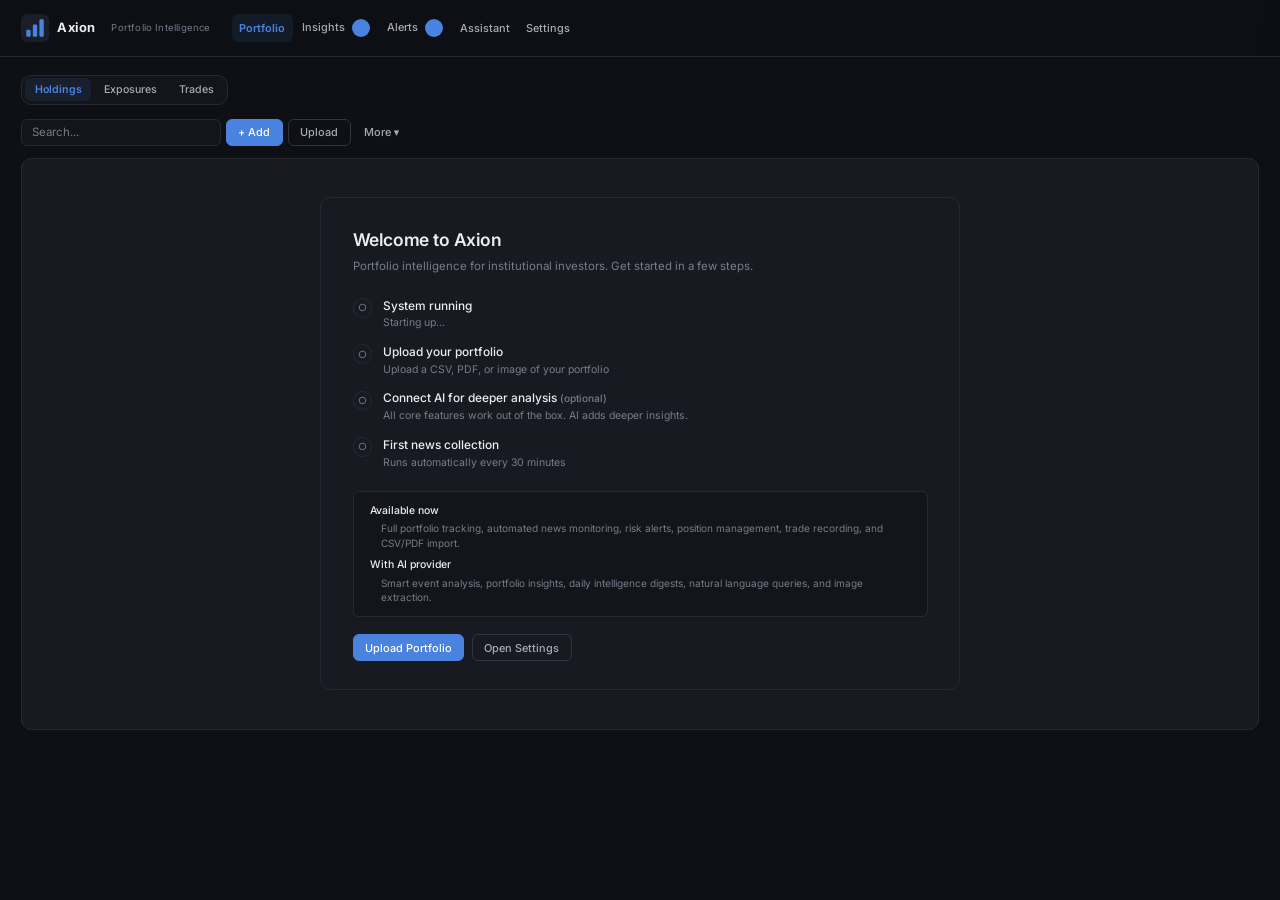
==== commit 030ec8f3: "Premium copy and terminology polish for client handoff Nav: Intelligence → Insights, Command → Assis" ====
--- a/Axion/dashboard/index.html
+++ b/Axion/dashboard/index.html
@@ -9,7 +9,7 @@
     <link rel="preconnect" href="https://fonts.googleapis.com">
     <link rel="preconnect" href="https://fonts.gstatic.com" crossorigin>
     <link href="https://fonts.googleapis.com/css2?family=Inter:wght@400;500;600;700&display=swap" rel="stylesheet">
-    <link rel="stylesheet" href="/dashboard/css/styles.css?v=32">
+    <link rel="stylesheet" href="/dashboard/css/styles.css?v=33">
 </head>
 <body>
     <!-- Navigation -->
@@ -27,9 +27,9 @@
             </div>
             <div class="nav-tabs" role="tablist" aria-label="Dashboard navigation">
                 <button class="tab-link active" data-tab="portfolio" role="tab" aria-selected="true">Portfolio</button>
-                <button class="tab-link" data-tab="intelligence" role="tab" aria-selected="false">Intelligence <span id="badge-events" class="tab-badge" hidden></span></button>
+                <button class="tab-link" data-tab="intelligence" role="tab" aria-selected="false">Insights <span id="badge-events" class="tab-badge" hidden></span></button>
                 <button class="tab-link" data-tab="alerts" role="tab" aria-selected="false">Alerts <span id="badge-alerts" class="tab-badge" hidden></span></button>
-                <button class="tab-link" data-tab="command" role="tab" aria-selected="false">Command</button>
+                <button class="tab-link" data-tab="command" role="tab" aria-selected="false">Assistant</button>
                 <button class="tab-link" data-tab="settings" role="tab" aria-selected="false">Settings</button>
             </div>
         </div>
@@ -184,8 +184,8 @@
                         <div class="cmd-transcript" id="cmd-transcript">
                             <div class="cmd-welcome" id="cmd-welcome">
                                 <div class="cmd-welcome-mark">A</div>
-                                <h3>Command Center</h3>
-                                <p class="text-sm text-muted" style="max-width:400px;line-height:1.5;">Query your portfolio, review events and risks, or trigger intelligence workflows.</p>
+                                <h3>Axion Assistant</h3>
+                                <p class="text-sm text-muted" style="max-width:400px;line-height:1.5;">Ask about your portfolio, review risks, or run analysis workflows.</p>
                                 <div class="cmd-prompts" id="cmd-prompts">
                                     <button class="cmd-prompt-chip" data-prompt="What matters most in my portfolio today?">What matters most today?</button>
                                     <button class="cmd-prompt-chip" data-prompt="Summarize my top risks">Top risks</button>
@@ -243,7 +243,7 @@
 
                         <!-- Primary AI -->
                         <div class="settings-group" style="flex-direction:column;align-items:flex-start;">
-                            <label for="setting-primary-provider" class="text-sm" style="margin-bottom:0.35rem;">Primary AI</label>
+                            <label for="setting-primary-provider" class="text-sm" style="margin-bottom:0.35rem;">AI Provider</label>
                             <select id="setting-primary-provider" class="select-input" style="width:240px;">
                                 <option value="">None — AI disabled</option>
                                 <option value="anthropic">Anthropic (Claude)</option>
@@ -251,7 +251,7 @@
                                 <option value="google">Google (Gemini)</option>
                             </select>
                             <p class="text-xs text-muted" style="margin-top:0.25rem;">
-                                Enables intelligent analysis, classification, and chat.
+                                Powers smart event analysis, portfolio insights, and natural language queries.
                             </p>
                         </div>
 
@@ -268,7 +268,7 @@
 
                         <!-- Fallback AI -->
                         <div id="fallback-section" class="settings-group" style="flex-direction:column;align-items:flex-start;display:none;">
-                            <label for="setting-backup-provider" class="text-sm" style="margin-bottom:0.35rem;">Fallback AI <span class="text-xs text-muted">(optional)</span></label>
+                            <label for="setting-backup-provider" class="text-sm" style="margin-bottom:0.35rem;">Backup Provider <span class="text-xs text-muted">(optional)</span></label>
                             <select id="setting-backup-provider" class="select-input" style="width:240px;">
                                 <option value="">None</option>
                                 <option value="anthropic">Anthropic (Claude)</option>
@@ -296,7 +296,7 @@
                             <button class="btn btn-primary" id="save-provider-btn" onclick="saveProviderSelection()">Save Provider Selection</button>
                             <span id="provider-save-status" class="text-xs text-muted"></span>
                         </div>
-                        <p class="text-xs text-muted" style="margin-top:0.5rem;padding:0 0.1rem;">Provider selection and API keys are stored in ~/.axion.env. Restart Axion after changes.</p>
+                        <p class="text-xs text-muted" style="margin-top:0.5rem;padding:0 0.1rem;">Provider selection and API keys are saved automatically. Restart Axion after changes.</p>
                         <div id="api-key-actions" class="settings-group" style="display:none;margin-top:0.5rem;">
                             <button class="btn btn-ghost text-xs" onclick="removeApiKey()">Remove all keys and disable AI</button>
                         </div>
@@ -310,7 +310,7 @@
                                 <span class="status-dot status-stopped" id="telegram-dot"></span>
                                 <span class="text-sm" id="telegram-label">Not configured</span>
                             </div>
-                            <span class="text-xs text-muted">Add <code>AXION_TELEGRAM_TOKEN</code> and <code>AXION_TELEGRAM_CHAT_ID</code> to <code>~/.axion.env</code> to enable.</span>
+                            <span class="text-xs text-muted">Add your Telegram bot credentials in the Axion configuration file to receive alerts. See the setup guide for details.</span>
                         </div>
                     </div>
 
@@ -405,7 +405,7 @@
                             <button class="btn btn-primary" onclick="saveSettings()">Save Settings</button>
                             <button class="btn btn-ghost" onclick="resetSettings()">Reset to Defaults</button>
                         </div>
-                        <span class="brand-credit">Axion by 4Labs</span>
+                        <span class="brand-credit">Axion v1.0 by 4Labs</span>
                     </div>
                 </div>
 
@@ -728,6 +728,6 @@
         </div>
     </dialog>
 
-    <script src="/dashboard/js/app.js?v=32"></script>
+    <script src="/dashboard/js/app.js?v=33"></script>
 </body>
 </html>
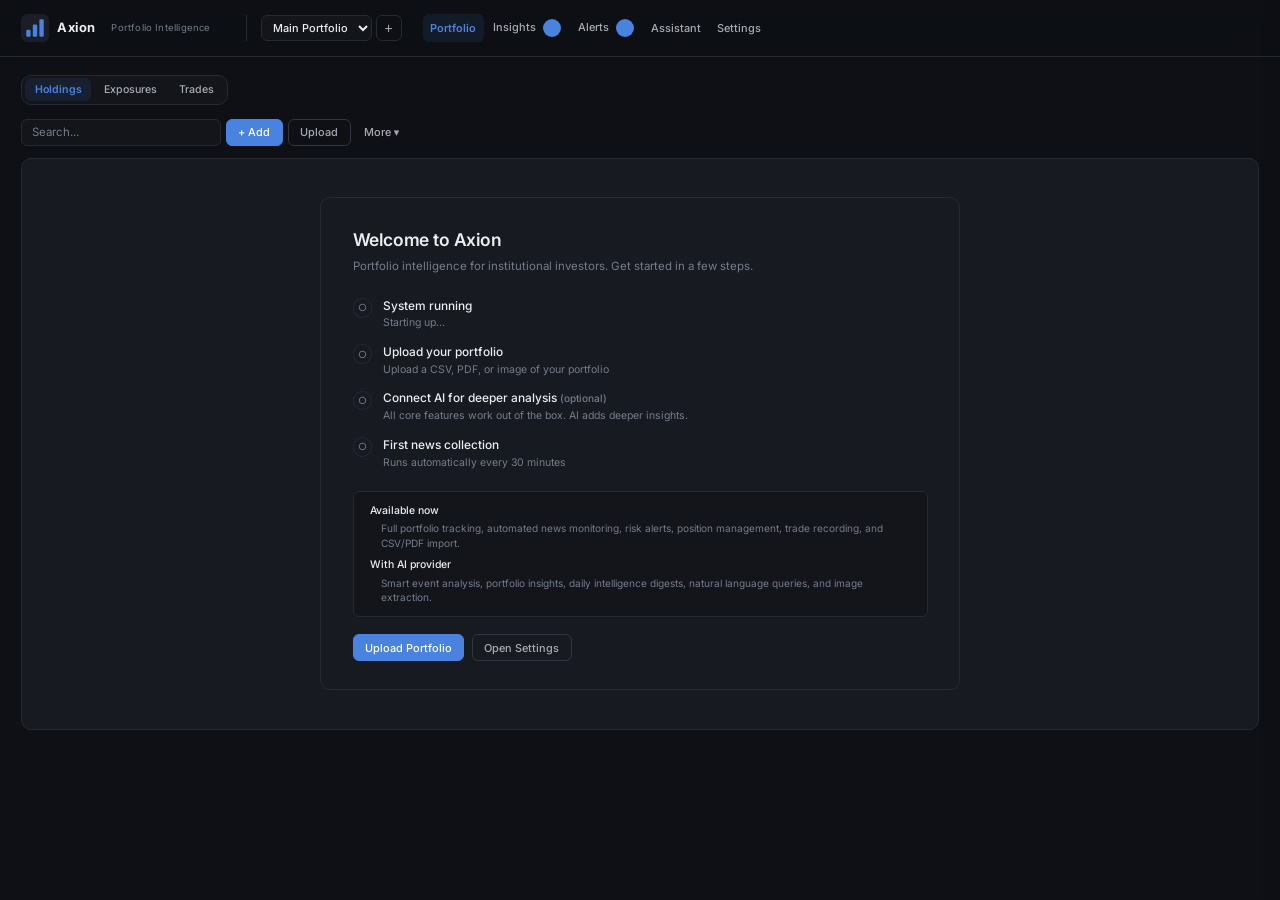
==== commit b366b937: "Phase 3: Multi-portfolio UI + pipeline scoping Portfolio selector in nav bar: - Dropdown showing all" ====
--- a/Axion/dashboard/index.html
+++ b/Axion/dashboard/index.html
@@ -9,7 +9,7 @@
     <link rel="preconnect" href="https://fonts.googleapis.com">
     <link rel="preconnect" href="https://fonts.gstatic.com" crossorigin>
     <link href="https://fonts.googleapis.com/css2?family=Inter:wght@400;500;600;700&display=swap" rel="stylesheet">
-    <link rel="stylesheet" href="/dashboard/css/styles.css?v=33">
+    <link rel="stylesheet" href="/dashboard/css/styles.css?v=35">
 </head>
 <body>
     <!-- Navigation -->
@@ -24,6 +24,12 @@
                 </svg>
                 <span class="brand-wordmark">Axion</span>
                 <span class="brand-subtitle">Portfolio Intelligence</span>
+            </div>
+            <div class="portfolio-selector" id="portfolio-selector">
+                <select id="portfolio-select" class="portfolio-select" onchange="switchPortfolio(this.value)" title="Active portfolio">
+                    <option value="default">Main Portfolio</option>
+                </select>
+                <button class="portfolio-add-btn" onclick="openCreatePortfolio()" title="Create new portfolio">+</button>
             </div>
             <div class="nav-tabs" role="tablist" aria-label="Dashboard navigation">
                 <button class="tab-link active" data-tab="portfolio" role="tab" aria-selected="true">Portfolio</button>
@@ -728,6 +734,32 @@
         </div>
     </dialog>
 
-    <script src="/dashboard/js/app.js?v=33"></script>
+    <!-- Create Portfolio Modal -->
+    <dialog id="create-portfolio-modal" aria-label="Create Portfolio">
+        <div class="modal-header">
+            <h3>Create Portfolio</h3>
+            <button class="btn btn-ghost" data-close-modal>&times;</button>
+        </div>
+        <form class="modal-form" onsubmit="return false;">
+            <div class="form-group" style="width:100%">
+                <label for="cp-name">Portfolio Name *</label>
+                <input type="text" id="cp-name" class="input" placeholder="e.g. Tech Growth Fund" required>
+            </div>
+            <div class="form-group" style="width:100%">
+                <label for="cp-desc">Description <span class="text-muted">(optional)</span></label>
+                <input type="text" id="cp-desc" class="input" placeholder="e.g. Long-only technology equity">
+            </div>
+            <div class="form-group" style="width:160px">
+                <label for="cp-ccy">Base Currency</label>
+                <select id="cp-ccy" class="select-input currency-select"></select>
+            </div>
+        </form>
+        <div class="modal-footer">
+            <button class="btn btn-ghost" data-close-modal>Cancel</button>
+            <button class="btn btn-primary" id="create-portfolio-btn" onclick="submitCreatePortfolio()">Create Portfolio</button>
+        </div>
+    </dialog>
+
+    <script src="/dashboard/js/app.js?v=35"></script>
 </body>
 </html>
--- a/dashboard/css/styles.css
+++ b/dashboard/css/styles.css
@@ -256,6 +256,19 @@
     background: var(--border);
     flex-shrink: 0;
 }
+.overview-freshness-wrap {
+    margin-left: auto;
+    display: flex;
+    align-items: center;
+}
+.overview-freshness {
+    font-size: 0.72rem;
+    color: var(--muted);
+    letter-spacing: 0.01em;
+}
+.overview-freshness-stale {
+    color: var(--warning);
+}
 .overview-status {
     display: flex;
     align-items: center;
@@ -1372,6 +1385,52 @@
     background: hsla(0, 70%, 55%, 0.08);
 }
 
+/* Portfolio selector */
+.portfolio-selector {
+    display: flex;
+    align-items: center;
+    gap: 4px;
+    margin-left: 1rem;
+    padding-left: 1rem;
+    border-left: 1px solid var(--border);
+}
+.portfolio-select {
+    background: var(--surface);
+    color: var(--foreground);
+    border: 1px solid var(--border);
+    border-radius: var(--radius);
+    padding: 0.3rem 0.5rem;
+    font-size: 0.78rem;
+    font-family: inherit;
+    font-weight: 500;
+    cursor: pointer;
+    max-width: 180px;
+    text-overflow: ellipsis;
+}
+.portfolio-select:focus {
+    outline: none;
+    border-color: var(--primary);
+}
+.portfolio-add-btn {
+    background: none;
+    border: 1px solid var(--border);
+    color: var(--muted-fg);
+    border-radius: var(--radius);
+    width: 26px;
+    height: 26px;
+    font-size: 1rem;
+    cursor: pointer;
+    display: flex;
+    align-items: center;
+    justify-content: center;
+    transition: all 0.15s;
+}
+.portfolio-add-btn:hover {
+    color: var(--primary);
+    border-color: var(--primary);
+    background: var(--primary-bg);
+}
+
 /* Quick-add item styling */
 .quickadd-item:last-child { border-bottom: none; }
 
